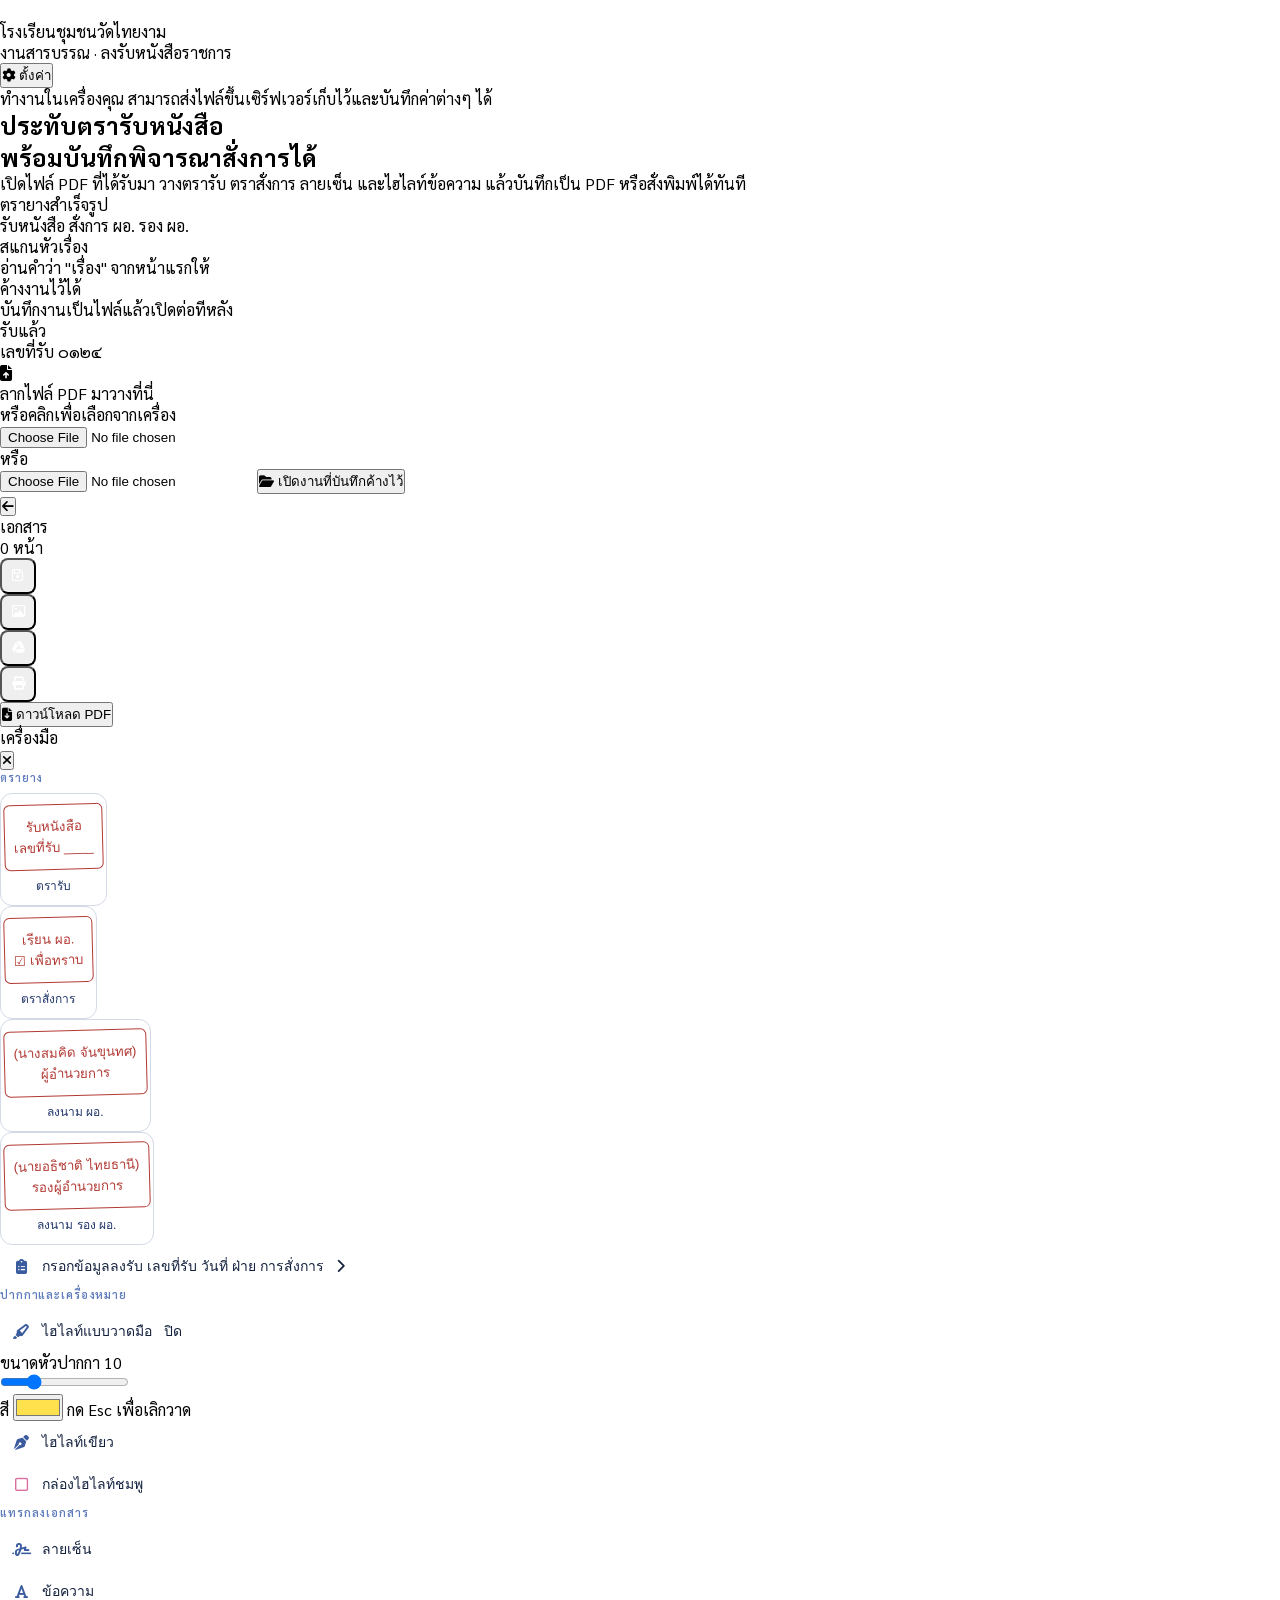
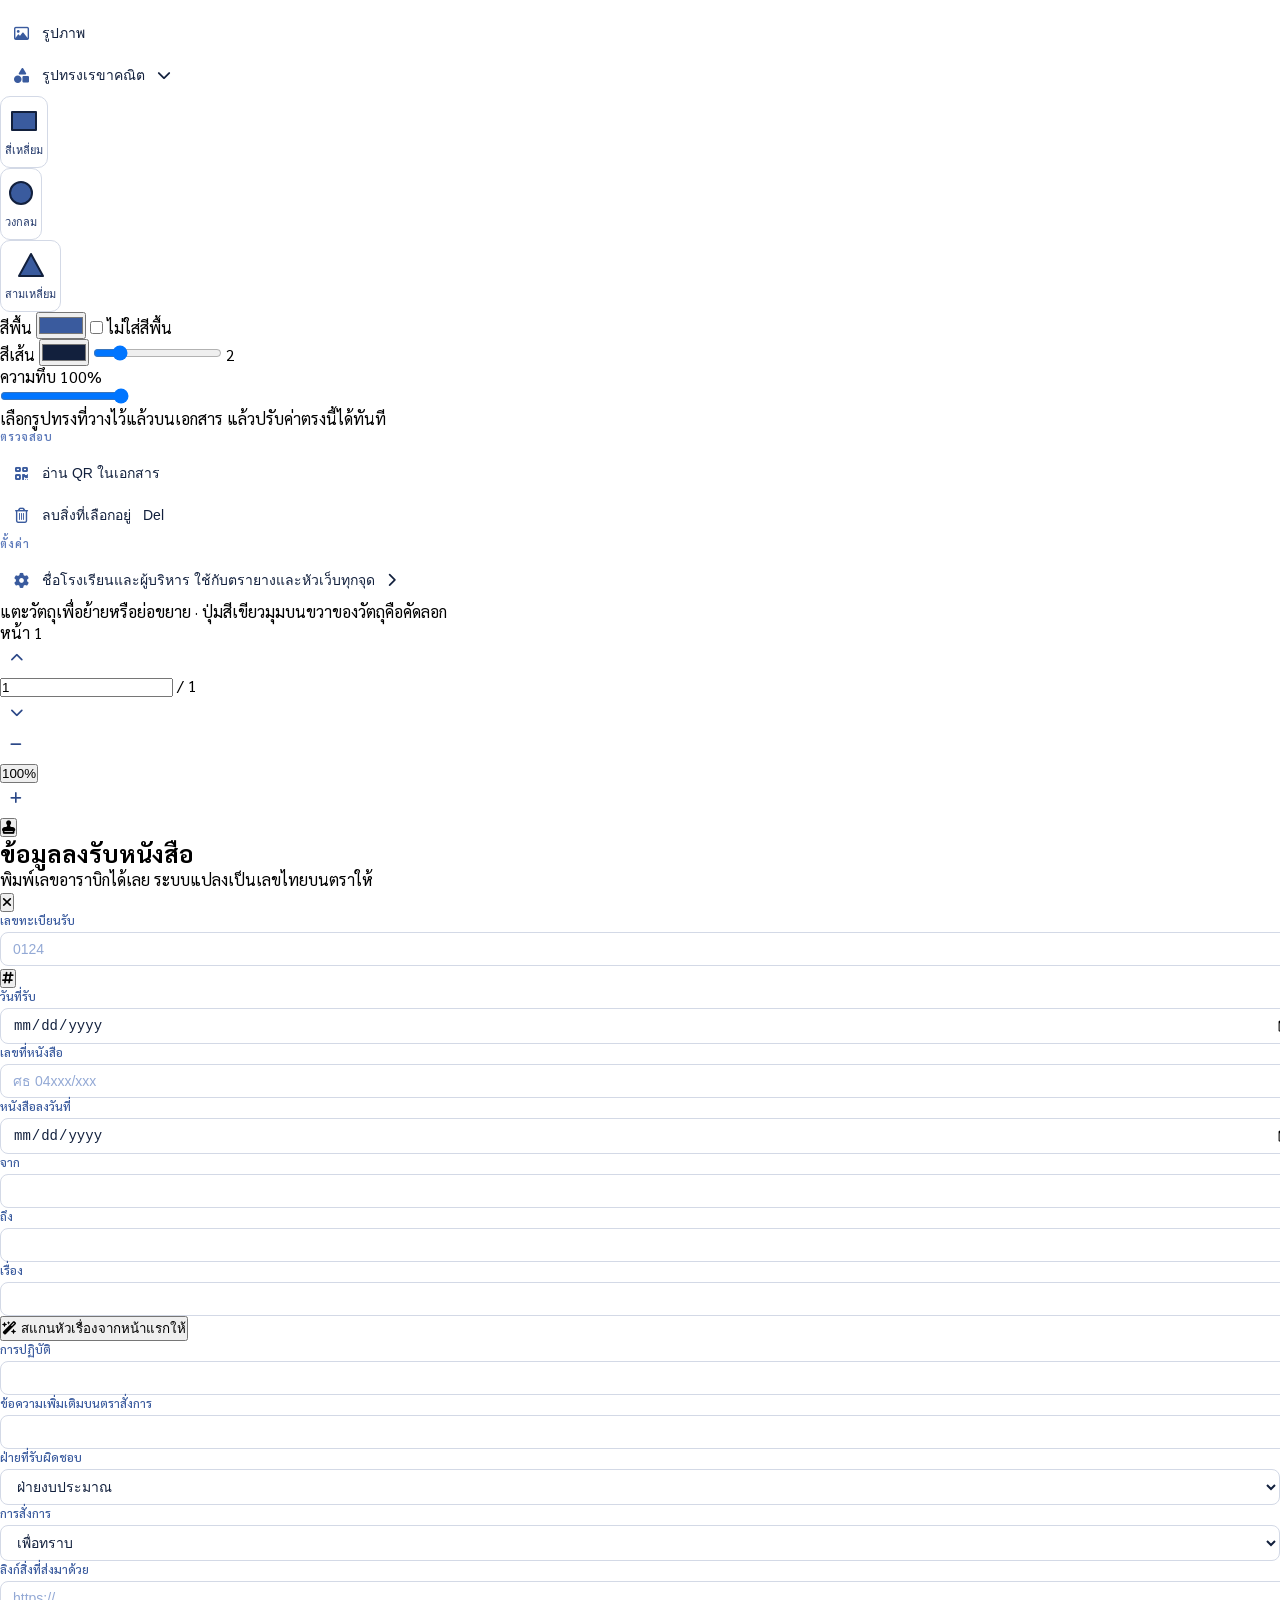
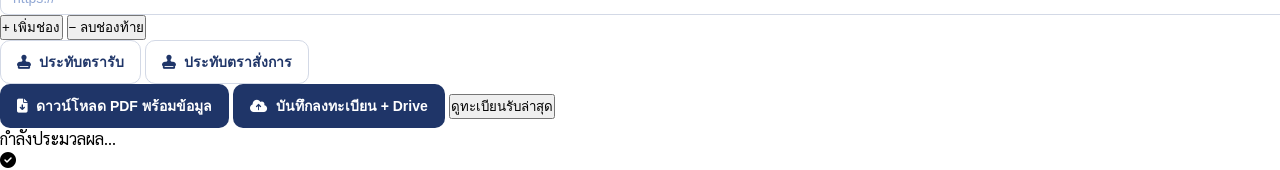
==== index.html @ aa3d945f "Add files via upload" ====
<!DOCTYPE html>
<html lang="th">
<head>
  <meta charset="UTF-8" />
  <meta name="viewport" content="width=device-width, initial-scale=1.0, viewport-fit=cover" />
  <meta name="theme-color" content="#16294A" />
  <title>ระบบลงรับหนังสือ · โรงเรียนชุมชนวัดไทยงาม</title>

  <script src="https://cdn.tailwindcss.com"></script>
  <script>
    tailwind.config = {
      theme: {
        extend: {
          colors: {
            ink: {
              50:  '#F2F5FB', 100: '#E1E8F5', 200: '#C3D0EA', 300: '#93A9D5',
              400: '#5E7BBB', 500: '#3A5B9E', 600: '#2A4787', 700: '#1F3568',
              800: '#182A50', 900: '#12203D', 950: '#0B152A'
            },
            seal:  { 400: '#D0665F', 500: '#B23A34', 600: '#932A25', 700: '#75211D' },
            desk:  { 100: '#F1F3F8', 200: '#E4E8F1', 300: '#D3D9E6' },
            leaf:  { 500: '#1B7A5A', 600: '#146049' }
          },
          fontFamily: {
            sans:    ['Sarabun', 'system-ui', 'sans-serif'],
            display: ['"Noto Serif Thai"', 'Georgia', 'serif'],
            mono:    ['"IBM Plex Mono"', 'ui-monospace', 'monospace']
          },
          boxShadow: {
            page:  '0 1px 2px rgba(18,32,61,.08), 0 12px 28px -12px rgba(18,32,61,.28)',
            panel: '0 -8px 30px -12px rgba(18,32,61,.35)',
            pill:  '0 6px 24px -8px rgba(18,32,61,.45)'
          }
        }
      }
    }
  </script>

  <link rel="preconnect" href="https://fonts.googleapis.com" />
  <link rel="preconnect" href="https://fonts.gstatic.com" crossorigin />
  <link href="https://fonts.googleapis.com/css2?family=Sarabun:wght@300;400;500;600;700&family=Noto+Serif+Thai:wght@500;600;700&family=IBM+Plex+Mono:wght@400;500&display=swap" rel="stylesheet" />
  <link rel="stylesheet" href="https://cdnjs.cloudflare.com/ajax/libs/font-awesome/6.7.2/css/all.min.css"
        integrity="sha512-Evv84Mr4kqVGRNSgIGL/F/aIDqQb7xQ2vcrdIwxfjThSH8CSR7PBEakCr51Ck+w+/U6swU2Im1vVX0SVk9ABhg=="
        crossorigin="anonymous" referrerpolicy="no-referrer" />
  <link href="https://cdn.jsdelivr.net/npm/quill@2.0.3/dist/quill.snow.css" rel="stylesheet" />
  <link rel="stylesheet" href="style.css" />
</head>

<body class="bg-desk-100 text-ink-900 antialiased">

<!-- ══════════════════════════ หน้าเริ่มต้น ══════════════════════════ -->
<main id="startSection" class="min-h-[100dvh] flex flex-col">

  <header class="px-5 sm:px-8 py-5 flex items-center gap-3">
    <img id="brand-logo" src="https://res.cloudinary.com/djkbdwnsc/image/upload/f_auto,q_auto,c_fit,h_132,w_132/v1786978522/next-fullStack/Logo-thaingam_1_k2iec7.png"
         alt="" class="h-11 w-auto max-w-[3.5rem] object-contain shrink-0" />
    <div class="leading-tight">
      <p id="brand-school" class="font-display font-semibold text-ink-900">โรงเรียนชุมชนวัดไทยงาม</p>
      <p class="text-xs text-ink-500">งานสารบรรณ · ลงรับหนังสือราชการ</p>
    </div>

    <button id="openSettingsBtn"
            class="ml-auto inline-flex items-center gap-2 rounded-lg border border-ink-200 px-3 h-9
                   text-sm font-medium text-ink-600 hover:bg-ink-50 hover:border-ink-300 transition-colors"
            title="ตั้งค่าชื่อโรงเรียนและผู้บริหาร">
      <i class="fa-solid fa-gear"></i>
      <span class="hidden sm:inline">ตั้งค่า</span>
    </button>
  </header>

  <div class="flex-1 grid lg:grid-cols-[1.05fr,1fr] gap-10 lg:gap-16 items-center px-5 sm:px-8 lg:px-16 pb-12 max-w-7xl mx-auto w-full">

    <!-- ซ้าย: สาระ -->
    <section>
      <p class="inline-flex items-center gap-2 text-xs font-medium tracking-wide text-ink-600 bg-ink-100 rounded-full px-3 py-1 mb-5">
        <span class="w-1.5 h-1.5 rounded-full bg-leaf-500"></span>
        ทำงานในเครื่องคุณ สามารถส่งไฟล์ขึ้นเซิร์ฟเวอร์เก็บไว้และบันทึกค่าต่างๆ ได้
      </p>

      <h1 class="font-display text-3xl sm:text-4xl lg:text-[2.75rem] leading-[1.25] font-bold text-ink-900">
        ประทับตรารับหนังสือ<br class="hidden sm:block" />
        พร้อมบันทึกพิจารณาสั่งการได้
      </h1>

      <p class="mt-4 text-ink-600 text-base sm:text-lg leading-relaxed max-w-xl">
        เปิดไฟล์ PDF ที่ได้รับมา วางตรารับ ตราสั่งการ ลายเซ็น และไฮไลท์ข้อความ
        แล้วบันทึกเป็น PDF หรือสั่งพิมพ์ได้ทันที
      </p>

      <dl class="mt-8 grid sm:grid-cols-3 gap-x-6 gap-y-4 max-w-xl">
        <div class="border-l-2 border-ink-200 pl-3">
          <dt class="font-medium text-sm text-ink-900">ตรายางสำเร็จรูป</dt>
          <dd class="text-xs text-ink-500 mt-0.5">รับหนังสือ สั่งการ ผอ. รอง ผอ.</dd>
        </div>
        <div class="border-l-2 border-ink-200 pl-3">
          <dt class="font-medium text-sm text-ink-900">สแกนหัวเรื่อง</dt>
          <dd class="text-xs text-ink-500 mt-0.5">อ่านคำว่า "เรื่อง" จากหน้าแรกให้</dd>
        </div>
        <div class="border-l-2 border-ink-200 pl-3">
          <dt class="font-medium text-sm text-ink-900">ค้างงานไว้ได้</dt>
          <dd class="text-xs text-ink-500 mt-0.5">บันทึกงานเป็นไฟล์แล้วเปิดต่อทีหลัง</dd>
        </div>
      </dl>
    </section>

    <!-- ขวา: จุดเริ่มงาน -->
    <section class="relative">
      <!-- ตรายางประกอบ -->
      <div aria-hidden="true"
           class="hidden sm:block absolute -top-8 -right-2 lg:-right-6 rotate-[-8deg] select-none pointer-events-none z-10">
        <div class="border-2 border-seal-500/70 rounded-lg px-5 py-3 bg-white/70 backdrop-blur-sm shadow-sm">
          <p class="font-display text-seal-500 text-lg leading-none font-bold">รับแล้ว</p>
          <p class="font-mono text-[10px] text-seal-600/80 mt-1.5 tracking-wider">เลขที่รับ ๐๑๒๔</p>
        </div>
      </div>

      <div class="bg-white rounded-2xl shadow-page p-6 sm:p-8">
        <div id="dropStampZone"
             class="group relative border-2 border-dashed border-ink-200 rounded-xl px-6 py-12 text-center cursor-pointer
                    hover:border-ink-400 hover:bg-ink-50/60 focus-visible:outline-none focus-visible:ring-2 focus-visible:ring-ink-500
                    transition-colors"
             role="button" tabindex="0" aria-label="เลือกหรือลากไฟล์ PDF">
          <span class="inline-flex items-center justify-center w-14 h-14 rounded-full bg-ink-100 text-ink-600 mb-4
                       group-hover:bg-ink-600 group-hover:text-white transition-colors">
            <i class="fa-solid fa-file-arrow-up text-xl"></i>
          </span>
          <p class="font-medium text-ink-900">ลากไฟล์ PDF มาวางที่นี่</p>
          <p class="text-sm text-ink-500 mt-1">หรือคลิกเพื่อเลือกจากเครื่อง</p>
          <input type="file" id="stampFileInput" class="hidden" accept="application/pdf" />
        </div>

        <div id="stampList" class="mt-4 empty:mt-0"></div>

        <div class="flex items-center gap-3 my-6">
          <span class="h-px flex-1 bg-ink-100"></span>
          <span class="text-xs text-ink-400">หรือ</span>
          <span class="h-px flex-1 bg-ink-100"></span>
        </div>

        <input type="file" id="import-json" accept=".json" class="hidden" />
        <button id="openImportJsonBtn"
                class="w-full inline-flex items-center justify-center gap-2 rounded-xl border border-ink-200 px-5 py-3
                       font-medium text-ink-700 hover:bg-ink-50 hover:border-ink-300 transition-colors">
          <i class="fa-solid fa-folder-open text-ink-400"></i>
          เปิดงานที่บันทึกค้างไว้
        </button>
      </div>
    </section>
  </div>
</main>

<!-- ══════════════════════════ หน้าทำงาน ══════════════════════════ -->
<div id="previewSection" class="hidden fixed inset-0 z-30 flex flex-col bg-desk-200">

  <!-- แถบบน -->
  <header class="shrink-0 bg-ink-900 text-white">
    <div class="h-14 px-3 sm:px-4 flex items-center gap-3">
      <button id="back-to-upload-btn"
              class="shrink-0 w-9 h-9 rounded-lg hover:bg-white/10 flex items-center justify-center transition-colors"
              title="กลับหน้าแรก" aria-label="กลับหน้าแรก">
        <i class="fa-solid fa-arrow-left"></i>
      </button>

      <div class="min-w-0 flex-1">
        <p id="doc-title" class="truncate text-sm font-medium">เอกสาร</p>
        <p class="text-[11px] text-ink-300 font-mono">
          <span id="doc-pagecount">0</span> หน้า
        </p>
      </div>

      <div class="flex items-center gap-1 sm:gap-1.5">
        <button id="export-json" class="topbar-btn" title="บันทึกงานค้างไว้ (JSON)" aria-label="บันทึกงาน">
          <i class="fa-regular fa-floppy-disk"></i>
        </button>
        <button id="export-jpg-btn" class="topbar-btn hidden sm:flex" title="บันทึกเป็นรูป JPG" aria-label="บันทึก JPG">
          <i class="fa-regular fa-image"></i>
        </button>
        <button id="upload-drive-btn" class="topbar-btn hidden" title="อัปโหลดขึ้น Google Drive" aria-label="อัปโหลดขึ้น Drive">
          <i class="fab fa-google-drive"></i>
        </button>
        <button id="print-pdf-btn" class="topbar-btn" title="พิมพ์" aria-label="พิมพ์">
          <i class="fa-solid fa-print"></i>
        </button>
        <button id="export-pdf-btn"
                class="ml-1 inline-flex items-center gap-2 rounded-lg bg-white text-ink-900 px-3 sm:px-4 h-9
                       text-sm font-semibold hover:bg-ink-100 transition-colors">
          <i class="fa-solid fa-file-arrow-down"></i>
          <span class="hidden sm:inline">ดาวน์โหลด PDF</span>
        </button>
      </div>
    </div>
  </header>

  <!-- พื้นที่หลัก -->
  <div class="flex-1 flex min-h-0 relative">

    <!-- แผงเครื่องมือ -->
    <div id="toolBackdrop" class="fixed inset-0 bg-ink-950/40 z-40 hidden md:hidden"></div>

    <aside id="toolPanel"
           class="fixed inset-x-0 bottom-0 z-50 max-h-[78dvh] overflow-y-auto rounded-t-2xl bg-white shadow-panel
                  translate-y-full transition-transform duration-300 ease-out
                  md:static md:z-0 md:translate-y-0 md:max-h-none md:w-72 md:shrink-0 md:rounded-none md:shadow-none
                  md:border-r md:border-desk-300 md:transition-none">

      <div class="md:hidden sticky top-0 bg-white pt-3 pb-2 px-4 flex items-center justify-between border-b border-desk-200">
        <span class="mx-auto absolute left-1/2 -translate-x-1/2 top-1.5 w-10 h-1 rounded-full bg-desk-300"></span>
        <p class="font-display font-semibold text-ink-900 mt-2">เครื่องมือ</p>
        <button id="closeToolPanel" class="mt-2 w-8 h-8 rounded-lg hover:bg-desk-100 text-ink-500" aria-label="ปิดเครื่องมือ">
          <i class="fa-solid fa-xmark"></i>
        </button>
      </div>

      <div class="p-4 space-y-6">

        <!-- ตรายาง -->
        <section>
          <h2 class="tool-heading">ตรายาง</h2>
          <div class="grid grid-cols-2 gap-2">
            <button id="add-stamp-btn" class="stamp-card">
              <span class="stamp-card-frame">
                <span class="font-display text-[11px] leading-tight">รับหนังสือ</span>
                <span class="font-mono text-[8px] opacity-70 mt-0.5">เลขที่รับ ____</span>
              </span>
              <span class="stamp-card-label">ตรารับ</span>
            </button>

            <button id="stamp-command-btn" class="stamp-card">
              <span class="stamp-card-frame">
                <span class="font-display text-[11px] leading-tight">เรียน ผอ.</span>
                <span class="text-[8px] opacity-70 mt-0.5">☑ เพื่อทราบ</span>
              </span>
              <span class="stamp-card-label">ตราสั่งการ</span>
            </button>

            <button id="add-director-stamp-btn" class="stamp-card">
              <span class="stamp-card-frame">
                <span id="card-director-name" class="text-[9px] leading-tight">(นางสมคิด จันขุนทศ)</span>
                <span id="card-director-title" class="text-[8px] opacity-70 mt-0.5">ผู้อำนวยการ</span>
              </span>
              <span class="stamp-card-label">ลงนาม ผอ.</span>
            </button>

            <button id="add-predirector-stamp-btn" class="stamp-card">
              <span class="stamp-card-frame">
                <span id="card-deputy-name" class="text-[9px] leading-tight">(นายอธิชาติ ไทยธานี)</span>
                <span id="card-deputy-title" class="text-[8px] opacity-70 mt-0.5">รองผู้อำนวยการ</span>
              </span>
              <span class="stamp-card-label">ลงนาม รอง ผอ.</span>
            </button>
          </div>

          <button id="openModalBtnFrm" class="tool-row mt-2">
            <i class="fa-solid fa-clipboard-list tool-icon"></i>
            <span class="flex-1 text-left">
              กรอกข้อมูลลงรับ
              <span class="block text-xs text-ink-400 font-normal">เลขที่รับ วันที่ ฝ่าย การสั่งการ</span>
            </span>
            <i class="fa-solid fa-chevron-right text-ink-300 text-xs"></i>
          </button>
        </section>

        <!-- ปากกาและเครื่องหมาย -->
        <section>
          <h2 class="tool-heading">ปากกาและเครื่องหมาย</h2>
          <div class="space-y-1">
            <button id="highlight-text-btn" class="tool-row">
              <i class="fa-solid fa-highlighter tool-icon"></i>
              <span class="flex-1 text-left">ไฮไลท์แบบวาดมือ</span>
              <span id="highlight-state" class="text-[10px] font-mono px-1.5 py-0.5 rounded bg-desk-200 text-ink-500">ปิด</span>
            </button>

            <div id="highlight-settings" class="hidden px-3 pt-1 pb-3 rounded-lg bg-desk-100 space-y-3">
              <div>
                <div class="flex justify-between text-xs text-ink-500 mb-1">
                  <label for="highlight-size">ขนาดหัวปากกา</label>
                  <span id="highlight-size-value" class="font-mono">10</span>
                </div>
                <input type="range" id="highlight-size" min="1" max="40" value="10" class="w-full accent-ink-600" />
              </div>
              <div class="flex items-center gap-3">
                <label for="highlight-color" class="text-xs text-ink-500">สี</label>
                <input type="color" id="highlight-color" value="#FFE14D" class="h-8 w-14 rounded border border-desk-300 bg-white" />
                <span class="text-[11px] text-ink-400">กด Esc เพื่อเลิกวาด</span>
              </div>
            </div>

            <button id="highlightgreen-text-btn" class="tool-row">
              <i class="fa-solid fa-pen-nib tool-icon text-leaf-500"></i>
              <span class="flex-1 text-left">ไฮไลท์เขียว</span>
            </button>
            <button id="highlightpink-text-btn" class="tool-row">
              <i class="fa-regular fa-square tool-icon" style="color:#DB6FA0"></i>
              <span class="flex-1 text-left">กล่องไฮไลท์ชมพู</span>
            </button>
          </div>
        </section>

        <!-- แทรกลงเอกสาร -->
        <section>
          <h2 class="tool-heading">แทรกลงเอกสาร</h2>
          <div class="space-y-1">
            <button id="openModalBtn" class="tool-row">
              <i class="fa-solid fa-signature tool-icon"></i>
              <span class="flex-1 text-left">ลายเซ็น</span>
            </button>
            <button id="openTextModalBtn" class="tool-row">
              <i class="fa-solid fa-font tool-icon"></i>
              <span class="flex-1 text-left">ข้อความ</span>
            </button>
            <button id="insert-imageF-btn" class="tool-row">
              <i class="fa-regular fa-image tool-icon"></i>
              <span class="flex-1 text-left">รูปภาพ</span>
            </button>

            <button id="shape-btn" class="tool-row" aria-expanded="false" aria-controls="shape-settings">
              <i class="fa-solid fa-shapes tool-icon"></i>
              <span class="flex-1 text-left">รูปทรงเรขาคณิต</span>
              <i id="shape-chevron" class="fa-solid fa-chevron-down text-ink-300 text-xs transition-transform"></i>
            </button>

            <div id="shape-settings" class="hidden px-3 pt-3 pb-3 rounded-lg bg-desk-100 space-y-3">
              <div class="grid grid-cols-3 gap-2">
                <button type="button" class="shape-card" data-shape="rect">
                  <svg class="shape-glyph" viewBox="0 0 32 32" aria-hidden="true">
                    <rect x="4" y="7" width="24" height="18" />
                  </svg>
                  <span class="shape-card-label">สี่เหลี่ยม</span>
                </button>
                <button type="button" class="shape-card" data-shape="circle">
                  <svg class="shape-glyph" viewBox="0 0 32 32" aria-hidden="true">
                    <circle cx="16" cy="16" r="11" />
                  </svg>
                  <span class="shape-card-label">วงกลม</span>
                </button>
                <button type="button" class="shape-card" data-shape="triangle">
                  <svg class="shape-glyph" viewBox="0 0 32 32" aria-hidden="true">
                    <polygon points="16,5 28,27 4,27" />
                  </svg>
                  <span class="shape-card-label">สามเหลี่ยม</span>
                </button>
              </div>

              <div class="flex items-center gap-3">
                <label for="shape-fill" class="text-xs text-ink-500 w-11 shrink-0">สีพื้น</label>
                <input type="color" id="shape-fill" value="#3A5B9E"
                       class="h-8 w-14 rounded border border-desk-300 bg-white shrink-0" />
                <label class="ml-auto inline-flex items-center gap-1.5 text-xs text-ink-500 cursor-pointer">
                  <input type="checkbox" id="shape-no-fill" class="accent-ink-600" />
                  ไม่ใส่สีพื้น
                </label>
              </div>

              <div class="flex items-center gap-3">
                <label for="shape-stroke" class="text-xs text-ink-500 w-11 shrink-0">สีเส้น</label>
                <input type="color" id="shape-stroke" value="#12203D"
                       class="h-8 w-14 rounded border border-desk-300 bg-white shrink-0" />
                <input type="range" id="shape-stroke-width" min="0" max="12" value="2"
                       class="flex-1 accent-ink-600" aria-label="ความหนาเส้นขอบ" />
                <span id="shape-stroke-width-value" class="font-mono text-xs text-ink-500 w-4 text-right">2</span>
              </div>

              <div>
                <div class="flex justify-between text-xs text-ink-500 mb-1">
                  <label for="shape-opacity">ความทึบ</label>
                  <span id="shape-opacity-value" class="font-mono">100%</span>
                </div>
                <input type="range" id="shape-opacity" min="10" max="100" value="100" class="w-full accent-ink-600" />
              </div>

              <p class="text-[11px] leading-relaxed text-ink-400">
                เลือกรูปทรงที่วางไว้แล้วบนเอกสาร แล้วปรับค่าตรงนี้ได้ทันที
              </p>
            </div>
          </div>
        </section>

        <!-- ตรวจสอบ -->
        <section>
          <h2 class="tool-heading">ตรวจสอบ</h2>
          <div class="space-y-1">
            <button id="detect-qr-btn" class="tool-row">
              <i class="fa-solid fa-qrcode tool-icon"></i>
              <span class="flex-1 text-left">อ่าน QR ในเอกสาร</span>
            </button>
            <button id="delete-object-btn" class="tool-row hover:bg-seal-500/5">
              <i class="fa-regular fa-trash-can tool-icon text-seal-500"></i>
              <span class="flex-1 text-left">ลบสิ่งที่เลือกอยู่</span>
              <span class="text-[10px] font-mono text-ink-400">Del</span>
            </button>
          </div>
        </section>

        <!-- ตั้งค่า -->
        <section>
          <h2 class="tool-heading">ตั้งค่า</h2>
          <button id="openSettingsBtnTool" class="tool-row">
            <i class="fa-solid fa-gear tool-icon"></i>
            <span class="flex-1 text-left">
              ชื่อโรงเรียนและผู้บริหาร
              <span class="block text-xs text-ink-400 font-normal">ใช้กับตรายางและหัวเว็บทุกจุด</span>
            </span>
            <i class="fa-solid fa-chevron-right text-ink-300 text-xs"></i>
          </button>
        </section>

        <p class="text-[11px] leading-relaxed text-ink-400 border-t border-desk-200 pt-4">
          แตะวัตถุเพื่อย้ายหรือย่อขยาย · ปุ่มสีเขียวมุมบนขวาของวัตถุคือคัดลอก
        </p>
      </div>
    </aside>

    <!-- พื้นที่เอกสาร -->
    <div id="container-warper" class="flex-1 overflow-auto relative">
      <div id="pdf-container" class="flex flex-col items-center gap-6 p-4 sm:p-6 pb-32 w-full mx-auto"></div>

      <div id="scroll-page-indicator"
           class="fixed top-1/2 right-3 -translate-y-1/2 bg-ink-900/85 text-white text-xs font-mono px-2.5 py-1.5 rounded-lg
                  pointer-events-none hidden">
        หน้า 1
      </div>
    </div>

    <!-- แถบควบคุมลอย -->
    <div class="absolute bottom-4 left-1/2 -translate-x-1/2 z-20 flex items-center gap-2">
      <div class="flex items-center gap-1 bg-white/95 backdrop-blur rounded-full shadow-pill px-1.5 py-1.5">
        <button id="prev-page" class="ctrl-btn" aria-label="หน้าก่อนหน้า"><i class="fa-solid fa-chevron-up text-xs"></i></button>
        <div class="flex items-center gap-1 px-1">
          <input id="page-input" type="number" min="1" value="1"
                 class="w-9 text-center font-mono text-sm bg-transparent border-0 focus:ring-0 p-0" />
          <span class="text-ink-300 text-sm">/</span>
          <span id="total-pages" class="font-mono text-sm text-ink-500 pr-1">1</span>
        </div>
        <button id="next-page" class="ctrl-btn" aria-label="หน้าถัดไป"><i class="fa-solid fa-chevron-down text-xs"></i></button>

        <span class="w-px h-6 bg-desk-300 mx-1"></span>

        <button id="zoom-out" class="ctrl-btn" aria-label="ย่อ"><i class="fa-solid fa-minus text-xs"></i></button>
        <button id="zoom-percent" class="font-mono text-xs text-ink-600 w-11 text-center hover:text-ink-900" title="กลับไปขนาดพอดีหน้าจอ">100%</button>
        <button id="zoom-in" class="ctrl-btn" aria-label="ขยาย"><i class="fa-solid fa-plus text-xs"></i></button>
      </div>

      <button id="mobileToolBtn"
              class="md:hidden w-12 h-12 rounded-full bg-ink-900 text-white shadow-pill flex items-center justify-center"
              aria-label="เปิดเครื่องมือ">
        <i class="fa-solid fa-stamp text-lg"></i>
      </button>
    </div>
  </div>
</div>

<!-- ══════════════════════════ แผงข้อมูลลงรับ ══════════════════════════ -->
<div id="receiveBackdrop" class="fixed inset-0 bg-ink-950/40 z-40 hidden"></div>

<aside id="receiveModal"
       class="fixed top-0 right-0 z-50 h-[100dvh] w-full sm:max-w-md bg-white shadow-2xl
              translate-x-full transition-transform duration-300 ease-out flex flex-col">

  <header class="shrink-0 px-5 py-4 border-b border-desk-200 flex items-center justify-between">
    <div>
      <h2 class="font-display font-semibold text-lg text-ink-900">ข้อมูลลงรับหนังสือ</h2>
      <p class="text-xs text-ink-500 mt-0.5">พิมพ์เลขอาราบิกได้เลย ระบบแปลงเป็นเลขไทยบนตราให้</p>
    </div>
    <button id="closeModalBtnFrm" class="w-9 h-9 rounded-lg hover:bg-desk-100 text-ink-500" aria-label="ปิด">
      <i class="fa-solid fa-xmark"></i>
    </button>
  </header>

  <form id="receiveForm" class="flex-1 overflow-y-auto px-5 py-5 space-y-4">
    <div class="grid grid-cols-2 gap-4">
      <div class="field">
        <label for="receive-number">เลขทะเบียนรับ</label>
        <div class="flex gap-2">
          <input type="text" id="receive-number" name="receive-number" class="font-mono" placeholder="0124" />
          <button type="button" id="next-number-btn"
                  class="hidden shrink-0 w-10 rounded-lg border border-desk-300 text-ink-600 hover:bg-ink-50 hover:border-ink-300 transition-colors"
                  title="ขอเลขถัดไปจากทะเบียน">
            <i class="fa-solid fa-hashtag"></i>
          </button>
        </div>
      </div>
      <div class="field">
        <label for="receive-date">วันที่รับ</label>
        <input type="date" id="receive-date" name="receive-date" />
      </div>
      <div class="field">
        <label for="book-number">เลขที่หนังสือ</label>
        <input type="text" id="book-number" name="book-number" class="font-mono" placeholder="ศธ 04xxx/xxx" />
      </div>
      <div class="field">
        <label for="book-date">หนังสือลงวันที่</label>
        <input type="date" id="book-date" name="book-date" />
      </div>
      <div class="field">
        <label for="fromInp">จาก</label>
        <input type="text" id="fromInp" name="fromInp" />
      </div>
      <div class="field">
        <label for="to">ถึง</label>
        <input type="text" id="to" name="to" />
      </div>
    </div>

    <div class="field">
      <label for="subject">เรื่อง</label>
      <input type="text" id="subject" name="subject" />
      <button type="button" id="ocr-button"
              class="mt-2 inline-flex items-center gap-2 text-sm text-ink-600 hover:text-ink-900 font-medium">
        <i class="fa-solid fa-wand-magic-sparkles"></i> สแกนหัวเรื่องจากหน้าแรกให้
      </button>
    </div>

    <div class="field">
      <label for="action">การปฏิบัติ</label>
      <input type="text" id="action" name="action" />
    </div>

    <div class="field">
      <label for="msgCommand">ข้อความเพิ่มเติมบนตราสั่งการ</label>
      <input type="text" id="msgCommand" name="msgCommand" />
    </div>

    <div class="grid grid-cols-2 gap-4">
      <div class="field">
        <label for="department">ฝ่ายที่รับผิดชอบ</label>
        <select id="department" name="department">
          <option value="ฝ่ายงบประมาณ">ฝ่ายงบประมาณ</option>
          <option value="ฝ่ายบริหารทั่วไป">ฝ่ายบริหารทั่วไป</option>
          <option value="ฝ่ายวิชาการ">ฝ่ายวิชาการ</option>
          <option value="ฝ่ายบุคลากร">ฝ่ายบุคลากร</option>
        </select>
      </div>
      <div class="field">
        <label for="commanded">การสั่งการ</label>
        <select id="commanded" name="commanded">
          <option value="เพื่อทราบ">เพื่อทราบ</option>
          <option value="แจ้งบุคลากรให้ทราบ">แจ้งบุคลากรให้ทราบ</option>
          <option value="เพื่อพิจารณาสั่งการ">เพื่อพิจารณาสั่งการ</option>
        </select>
      </div>
    </div>

    <div class="field">
      <label>ลิงก์สิ่งที่ส่งมาด้วย</label>
      <div id="atthContainer" class="space-y-2">
        <div class="flex gap-2">
          <input type="text" name="atth_a" placeholder="https://" />
        </div>
      </div>
      <div class="flex gap-4 mt-2">
        <button type="button" id="add-atth-btn" class="text-sm text-ink-600 hover:text-ink-900 font-medium">+ เพิ่มช่อง</button>
        <button type="button" id="remove-atth-btn" class="text-sm text-seal-500 hover:text-seal-600 font-medium">− ลบช่องท้าย</button>
      </div>
    </div>
  </form>

  <footer class="shrink-0 border-t border-desk-200 p-4 space-y-2 bg-desk-100">
    <div class="grid grid-cols-2 gap-2">
      <button type="button" id="form-stamp-receive-btn" class="btn-secondary">
        <i class="fa-solid fa-stamp"></i> ประทับตรารับ
      </button>
      <button type="button" id="form-stamp-command-btn" class="btn-secondary">
        <i class="fa-solid fa-stamp"></i> ประทับตราสั่งการ
      </button>
    </div>
    <button type="submit" form="receiveForm" id="local-save-btn" class="btn-primary w-full">
      <i class="fa-solid fa-file-arrow-down"></i> ดาวน์โหลด PDF พร้อมข้อมูล
    </button>

    <button type="button" id="cloud-save-btn" class="btn-primary w-full hidden">
      <i class="fa-solid fa-cloud-arrow-up"></i> บันทึกลงทะเบียน + Drive
    </button>

    <button type="button" id="registry-btn"
            class="hidden w-full text-center text-xs font-medium text-ink-500 hover:text-ink-900 pt-1">
      ดูทะเบียนรับล่าสุด
    </button>
  </footer>
</aside>

<!-- ══════════════════════════ กล่องลายเซ็น ══════════════════════════ -->
<div id="signatureModal" class="modal-backdrop hidden">
  <div class="modal-card max-w-md">
    <h2 class="font-display font-semibold text-lg mb-1">เซ็นชื่อ</h2>
    <p class="text-sm text-ink-500 mb-4">เซ็นด้วยนิ้วหรือเมาส์ในกรอบด้านล่าง</p>

    <div class="rounded-xl border-2 border-dashed border-desk-300 bg-desk-100/60 p-2">
      <canvas id="signaturePad" class="w-full h-44 rounded-lg bg-white touch-none"></canvas>
    </div>

    <div class="flex gap-2 mt-4">
      <button id="clearSignature" class="btn-ghost flex-1">ล้าง</button>
      <button id="closeSignatureModal" class="btn-ghost flex-1">ปิด</button>
      <button id="saveSignature" class="btn-primary flex-[1.4]">วางลายเซ็น</button>
    </div>
  </div>
</div>

<!-- ══════════════════════════ กล่องข้อความ ══════════════════════════ -->
<div id="textModal" class="modal-backdrop hidden">
  <div class="modal-card max-w-lg">
    <h2 class="font-display font-semibold text-lg mb-1">เพิ่มข้อความ</h2>
    <p class="text-sm text-ink-500 mb-4">จัดรูปแบบได้ แล้วนำไปวางบนเอกสารเป็นภาพ</p>

    <div id="quillEditor" class="h-44 rounded-b-xl"></div>
    <div id="renderArea" class="render-area"></div>

    <div class="flex gap-2 mt-4">
      <button id="closeTextModal" class="btn-ghost flex-1">ปิด</button>
      <button id="insertTextBtn" class="btn-primary flex-[1.4]">วางข้อความ</button>
    </div>
  </div>
</div>

<!-- ══════════════════════════ ตั้งค่าโรงเรียน ══════════════════════════ -->
<div id="settingsModal" class="modal-backdrop hidden">
  <div class="modal-card max-w-lg">
    <div class="flex items-start justify-between mb-1">
      <h2 class="font-display font-semibold text-lg">ตั้งค่าโรงเรียนและผู้บริหาร</h2>
      <button id="closeSettingsModal" class="w-8 h-8 rounded-lg hover:bg-desk-100 text-ink-500" aria-label="ปิด">
        <i class="fa-solid fa-xmark"></i>
      </button>
    </div>
    <p class="text-sm text-ink-500 mb-2">ชื่อที่กรอกจะถูกนำไปใช้ทั้งหัวเว็บ ตรารับหนังสือ และตราลงนามทุกจุด</p>

    <div class="flex items-start gap-2 mb-4 rounded-lg bg-desk-100 px-3 py-2">
      <i class="fa-solid fa-database text-ink-400 text-xs mt-1"></i>
      <p id="settings-storage-note" class="text-xs text-ink-500 flex-1">
        ค่าเหล่านี้เก็บในชีต "ตั้งค่าหน่วยงาน" ทุกเครื่องที่เปิดระบบจะได้ค่าชุดเดียวกัน
      </p>
      <button type="button" id="pullSettingsBtn"
              class="hidden shrink-0 text-xs font-medium text-ink-600 hover:text-ink-900 whitespace-nowrap">
        ดึงค่าจากชีต
      </button>
    </div>

    <form id="settingsForm" class="space-y-4 max-h-[58dvh] overflow-y-auto pr-1">
      <div class="field">
        <label for="set-school-name">ชื่อโรงเรียน</label>
        <input type="text" id="set-school-name" placeholder="โรงเรียนชุมชนวัดไทยงาม" />
      </div>

      <div class="grid grid-cols-2 gap-4">
        <div class="field">
          <label for="set-director-name">ชื่อผู้อำนวยการ</label>
          <input type="text" id="set-director-name" placeholder="นางสมคิด จันขุนทศ" />
        </div>
        <div class="field">
          <label for="set-director-title">ตำแหน่ง ผอ.</label>
          <input type="text" id="set-director-title" placeholder="ผู้อำนวยการ" />
        </div>
        <div class="field">
          <label for="set-deputy-name">ชื่อรองผู้อำนวยการ</label>
          <input type="text" id="set-deputy-name" placeholder="นายอธิชาติ ไทยธานี" />
        </div>
        <div class="field">
          <label for="set-deputy-title">ตำแหน่ง รอง ผอ.</label>
          <input type="text" id="set-deputy-title" placeholder="รองผู้อำนวยการ" />
        </div>
      </div>

      <div class="field">
        <label for="set-logo-url">ลิงก์ภาพโลโก้โรงเรียน</label>
        <input type="url" id="set-logo-url" placeholder="https://.../logo.png" />
        <p class="text-xs text-ink-400 mt-1">วางลิงก์ภาพโดยตรง (.png .jpg) เว้นว่างไว้ได้ถ้าไม่ต้องการโลโก้</p>
      </div>

      <label class="flex items-start gap-2.5 text-sm text-ink-700 cursor-pointer">
        <input type="checkbox" id="set-logo-on-stamp" class="mt-1 accent-ink-600" />
        <span>
          ใส่โลโก้บนตรารับหนังสือด้วย
          <span class="block text-xs text-ink-400 mt-0.5">
            ใช้ได้เฉพาะภาพที่อนุญาตให้ดึงข้ามเว็บ (CORS) ระบบจะตรวจให้ตอนกดบันทึก
          </span>
        </span>
      </label>

      <div class="rounded-xl bg-desk-100 p-3 flex items-center gap-3">
        <img id="settings-logo-preview" alt=""
             class="w-12 h-12 rounded-xl object-contain bg-white ring-1 ring-desk-300 p-1 shrink-0 hidden" />
        <div class="min-w-0">
          <p class="text-[11px] text-ink-400 mb-0.5">ตัวอย่างตราลงนาม</p>
          <p id="settings-preview-name" class="text-sm text-ink-900">(นางสมคิด จันขุนทศ)</p>
          <p id="settings-preview-position" class="text-xs text-ink-600">ผู้อำนวยการโรงเรียนชุมชนวัดไทยงาม</p>
        </div>
      </div>
    </form>

    <div class="flex gap-2 mt-4">
      <button type="button" id="resetSettingsBtn" class="btn-ghost flex-1">ค่าเริ่มต้น</button>
      <button type="button" id="cancelSettingsBtn" class="btn-ghost flex-1">ปิด</button>
      <button type="submit" form="settingsForm" class="btn-primary flex-[1.4]">บันทึกการตั้งค่า</button>
    </div>
  </div>
</div>

<!-- ══════════════════════════ ผล QR ══════════════════════════ -->
<div id="qrModal" class="modal-backdrop hidden">
  <div class="modal-card max-w-md">
    <div class="flex items-start justify-between mb-4">
      <h2 class="font-display font-semibold text-lg">QR ที่พบในเอกสาร</h2>
      <button id="closeQrModal" class="w-8 h-8 rounded-lg hover:bg-desk-100 text-ink-500" aria-label="ปิด">
        <i class="fa-solid fa-xmark"></i>
      </button>
    </div>
    <div id="qrResults" class="space-y-2 max-h-72 overflow-y-auto"></div>
  </div>
</div>

<!-- ══════════════════════════ ทะเบียนรับล่าสุด ══════════════════════════ -->
<div id="registryModal" class="modal-backdrop hidden">
  <div class="modal-card max-w-2xl">
    <div class="flex items-start justify-between mb-4">
      <div>
        <h2 class="font-display font-semibold text-lg">ทะเบียนรับล่าสุด</h2>
        <p class="text-xs text-ink-500 mt-0.5">ดึงจากชีตทะเบียนรับ แสดง ๒๐ รายการหลังสุด</p>
      </div>
      <button id="closeRegistryModal" class="w-8 h-8 rounded-lg hover:bg-desk-100 text-ink-500" aria-label="ปิด">
        <i class="fa-solid fa-xmark"></i>
      </button>
    </div>
    <div id="registryList" class="space-y-2 max-h-[60vh] overflow-y-auto"></div>
  </div>
</div>

<!-- ══════════════════════════ สถานะและแจ้งเตือน ══════════════════════════ -->
<div id="loading" class="fixed inset-0 z-[70] bg-desk-100/90 backdrop-blur-sm hidden flex-col items-center justify-center gap-4">
  <div class="w-12 h-12 rounded-full border-[3px] border-ink-200 border-t-ink-700 animate-spin"></div>
  <p id="loading-text" class="text-sm font-medium text-ink-700">กำลังประมวลผล...</p>
</div>

<div id="toast" class="fixed left-1/2 -translate-x-1/2 bottom-24 md:bottom-8 z-[80] hidden">
  <div id="toast-body" class="flex items-center gap-3 rounded-xl bg-ink-900 text-white text-sm px-4 py-3 shadow-pill max-w-[90vw]">
    <i id="toast-icon" class="fa-solid fa-circle-check text-leaf-500"></i>
    <span id="toast-text"></span>
  </div>
</div>

<!-- ══════════════════════════ Libraries ══════════════════════════ -->
<script src="https://cdnjs.cloudflare.com/ajax/libs/pdf.js/3.4.120/pdf.min.js"></script>
<script src="https://cdnjs.cloudflare.com/ajax/libs/fabric.js/5.3.1/fabric.min.js"></script>
<script src="https://cdnjs.cloudflare.com/ajax/libs/jspdf/3.0.1/jspdf.umd.min.js"></script>
<script src="https://cdn.jsdelivr.net/npm/tesseract.js@5.0.1/dist/tesseract.min.js"></script>
<script src="https://cdn.jsdelivr.net/npm/signature_pad@4.1.6/dist/signature_pad.umd.min.js"></script>
<script src="https://cdn.jsdelivr.net/npm/jsqr@1.4.0/dist/jsQR.js"></script>
<script src="https://cdnjs.cloudflare.com/ajax/libs/html2canvas/1.4.1/html2canvas.min.js"></script>
<script src="https://cdn.jsdelivr.net/npm/quill@2.0.3/dist/quill.js"></script>
<script src="app.js"></script>
</body>
</html>
---- style.css ----
/* ═══════════════════════════════════════════════════════════════════
   ระบบลงรับหนังสือ · โรงเรียนชุมชนวัดไทยงาม
   ชุดสไตล์ประกอบ Tailwind — โทนหมึกน้ำเงินราชการและตรายางสีชาด
   ═══════════════════════════════════════════════════════════════════ */

:root {
  --ink-50:  #F2F5FB;
  --ink-100: #E1E8F5;
  --ink-200: #C3D0EA;
  --ink-300: #93A9D5;
  --ink-400: #5E7BBB;
  --ink-500: #3A5B9E;
  --ink-600: #2A4787;
  --ink-700: #1F3568;
  --ink-900: #12203D;
  --seal-500: #B23A34;
  --desk-100: #F1F3F8;
  --desk-200: #E4E8F1;
  --desk-300: #D3D9E6;
}

* { margin: 0; padding: 0; }

html { -webkit-text-size-adjust: 100%; }

body {
  font-family: 'Sarabun', system-ui, -apple-system, sans-serif;
  overscroll-behavior-y: none;
}

:focus-visible {
  outline: 2px solid var(--ink-500);
  outline-offset: 2px;
}

/* ── ปุ่มบนแถบบนสุด ─────────────────────────────────────────────── */
.topbar-btn {
  display: flex;
  align-items: center;
  justify-content: center;
  width: 2.25rem;
  height: 2.25rem;
  border-radius: 0.5rem;
  color: #fff;
  transition: background-color .15s ease;
}
.topbar-btn:hover { background: rgba(255, 255, 255, .12); }

/* ── แผงเครื่องมือ ──────────────────────────────────────────────── */
.tool-heading {
  font-size: .6875rem;
  font-weight: 600;
  letter-spacing: .08em;
  text-transform: uppercase;
  color: var(--ink-400);
  margin-bottom: .5rem;
}

.tool-row {
  display: flex;
  align-items: center;
  gap: .75rem;
  width: 100%;
  padding: .625rem .75rem;
  border-radius: .625rem;
  font-size: .875rem;
  font-weight: 500;
  color: var(--ink-900);
  background: transparent;
  border: 0;
  cursor: pointer;
  transition: background-color .15s ease;
}
.tool-row:hover { background: var(--desk-100); }
.tool-row.is-active { background: var(--ink-100); color: var(--ink-700); }

.tool-icon {
  width: 1.125rem;
  text-align: center;
  color: var(--ink-500);
  font-size: .9375rem;
}

/* ── การ์ดตรายาง: จำลองหน้าตาตรายางจริงเพื่อให้เลือกได้ด้วยสายตา ── */
.stamp-card {
  display: flex;
  flex-direction: column;
  align-items: center;
  gap: .375rem;
  padding: .625rem .5rem;
  border: 1px solid var(--desk-300);
  border-radius: .75rem;
  background: #fff;
  cursor: pointer;
  transition: border-color .15s ease, box-shadow .15s ease, transform .15s ease;
}
.stamp-card:hover {
  border-color: var(--ink-300);
  box-shadow: 0 6px 16px -8px rgba(18, 32, 61, .35);
  transform: translateY(-1px);
}
.stamp-card:active { transform: translateY(0); }

.stamp-card-frame {
  display: flex;
  flex-direction: column;
  align-items: center;
  justify-content: center;
  width: 100%;
  min-height: 3.25rem;
  padding: .375rem .25rem;
  border: 1.5px solid var(--seal-500);
  border-radius: .375rem;
  color: var(--seal-500);
  text-align: center;
  transform: rotate(-1.5deg);
}

.stamp-card-label {
  font-size: .75rem;
  font-weight: 500;
  color: var(--ink-700);
}

/* ── การ์ดรูปทรง: ตัวอย่างเปลี่ยนสีตามที่เลือกไว้จริง ──────────── */
.shape-card {
  display: flex;
  flex-direction: column;
  align-items: center;
  gap: .25rem;
  padding: .5rem .25rem;
  border: 1px solid var(--desk-300);
  border-radius: .625rem;
  background: #fff;
  cursor: pointer;
  transition: border-color .15s ease, box-shadow .15s ease, transform .15s ease;
}
.shape-card:hover {
  border-color: var(--ink-300);
  box-shadow: 0 6px 16px -8px rgba(18, 32, 61, .35);
  transform: translateY(-1px);
}
.shape-card:active { transform: translateY(0); }

.shape-glyph {
  width: 2rem;
  height: 2rem;
  fill: var(--shape-fill, var(--ink-500));
  stroke: var(--shape-stroke, var(--ink-900));
  stroke-width: 2;
  stroke-linejoin: round;
  opacity: var(--shape-opacity, 1);
}

.shape-card-label {
  font-size: .6875rem;
  font-weight: 500;
  color: var(--ink-700);
}

/* ── ปุ่มควบคุมหน้า/ซูม ─────────────────────────────────────────── */
.ctrl-btn {
  display: flex;
  align-items: center;
  justify-content: center;
  width: 2rem;
  height: 2rem;
  border-radius: 9999px;
  color: var(--ink-600);
  background: transparent;
  border: 0;
  cursor: pointer;
  transition: background-color .15s ease;
}
.ctrl-btn:hover { background: var(--desk-200); }
.ctrl-btn:disabled { opacity: .35; cursor: not-allowed; }

#page-input::-webkit-outer-spin-button,
#page-input::-webkit-inner-spin-button { -webkit-appearance: none; margin: 0; }
#page-input { -moz-appearance: textfield; }

/* ── ฟอร์ม ──────────────────────────────────────────────────────── */
.field label {
  display: block;
  font-size: .75rem;
  font-weight: 500;
  color: var(--ink-500);
  margin-bottom: .25rem;
}

.field input[type="text"],
.field input[type="url"],
.field input[type="date"],
.field select {
  width: 100%;
  padding: .5rem .75rem;
  font-size: .875rem;
  color: var(--ink-900);
  background: #fff;
  border: 1px solid var(--desk-300);
  border-radius: .5rem;
  transition: border-color .15s ease, box-shadow .15s ease;
}

.field input:focus,
.field select:focus {
  outline: none;
  border-color: var(--ink-500);
  box-shadow: 0 0 0 3px rgba(58, 91, 158, .12);
}

.field input::placeholder { color: var(--ink-300); }

/* ── ปุ่มมาตรฐาน ────────────────────────────────────────────────── */
.btn-primary,
.btn-secondary,
.btn-ghost {
  display: inline-flex;
  align-items: center;
  justify-content: center;
  gap: .5rem;
  padding: .625rem 1rem;
  border-radius: .625rem;
  font-size: .875rem;
  font-weight: 600;
  cursor: pointer;
  border: 1px solid transparent;
  transition: background-color .15s ease, border-color .15s ease;
}

.btn-primary { background: var(--ink-700); color: #fff; }
.btn-primary:hover { background: var(--ink-900); }

.btn-secondary { background: #fff; color: var(--ink-700); border-color: var(--desk-300); }
.btn-secondary:hover { border-color: var(--ink-300); background: var(--ink-50); }

.btn-ghost { background: transparent; color: var(--ink-600); }
.btn-ghost:hover { background: var(--desk-100); }

/* ── กล่องข้อความลอย ────────────────────────────────────────────── */
.modal-backdrop {
  position: fixed;
  inset: 0;
  z-index: 60;
  display: flex;
  align-items: center;
  justify-content: center;
  padding: 1rem;
  background: rgba(11, 21, 42, .45);
  backdrop-filter: blur(2px);
}
.modal-backdrop.hidden { display: none; }

.modal-card {
  width: 100%;
  background: #fff;
  border-radius: 1rem;
  padding: 1.5rem;
  box-shadow: 0 24px 60px -20px rgba(11, 21, 42, .55);
  animation: cardIn .18s ease-out;
}

@keyframes cardIn {
  from { opacity: 0; transform: translateY(8px) scale(.985); }
  to   { opacity: 1; transform: none; }
}

/* ── หน้ากระดาษในพื้นที่ทำงาน ───────────────────────────────────── */
.page-wrapper {
  position: relative;
  background: #fff;
  border-radius: .25rem;
  box-shadow: 0 1px 2px rgba(18, 32, 61, .08), 0 12px 28px -12px rgba(18, 32, 61, .28);
}

.canvas-container { transform-origin: top left; }

/* ── พื้นที่แปลงข้อความเป็นภาพ (ต้องไม่ display:none) ───────────── */
.render-area {
  position: absolute;
  left: -10000px;
  top: 0;
  display: inline-block;
  width: max-content;
  max-width: 600px;
  background: transparent;
}

/* กล่องข้อความต้องกว้างพอดีกับตัวอักษร ไม่ยืดเต็มพื้นที่ */
.render-area .ql-editor {
  display: inline-block;
  width: max-content;
  max-width: 600px;
  padding: 2px 4px;
  white-space: pre-wrap;
  word-break: break-word;
  overflow: visible;
}

.render-area .ql-editor p,
.render-area .ql-editor li { white-space: pre-wrap; }

/* ── ตัวแก้ไขข้อความ Quill ──────────────────────────────────────── */
.ql-toolbar.ql-snow {
  border-color: var(--desk-300) !important;
  border-radius: .75rem .75rem 0 0;
}
.ql-container.ql-snow {
  border-color: var(--desk-300) !important;
  border-radius: 0 0 .75rem .75rem;
  font-family: 'Sarabun', sans-serif;
}

/* ── แถบเลื่อน ──────────────────────────────────────────────────── */
#container-warper::-webkit-scrollbar,
#toolPanel::-webkit-scrollbar,
#receiveForm::-webkit-scrollbar { width: 10px; height: 10px; }

#container-warper::-webkit-scrollbar-thumb,
#toolPanel::-webkit-scrollbar-thumb,
#receiveForm::-webkit-scrollbar-thumb {
  background: var(--desk-300);
  border-radius: 9999px;
  border: 3px solid transparent;
  background-clip: content-box;
}

#container-warper::-webkit-scrollbar-thumb:hover { background: var(--ink-300); background-clip: content-box; }

/* ── สถานะปิดใช้งาน ─────────────────────────────────────────────── */
button:disabled { cursor: not-allowed; opacity: .5; }

/* ── เคารพการตั้งค่าลดการเคลื่อนไหว ────────────────────────────── */
@media (prefers-reduced-motion: reduce) {
  *, *::before, *::after {
    animation-duration: .01ms !important;
    transition-duration: .01ms !important;
  }
}
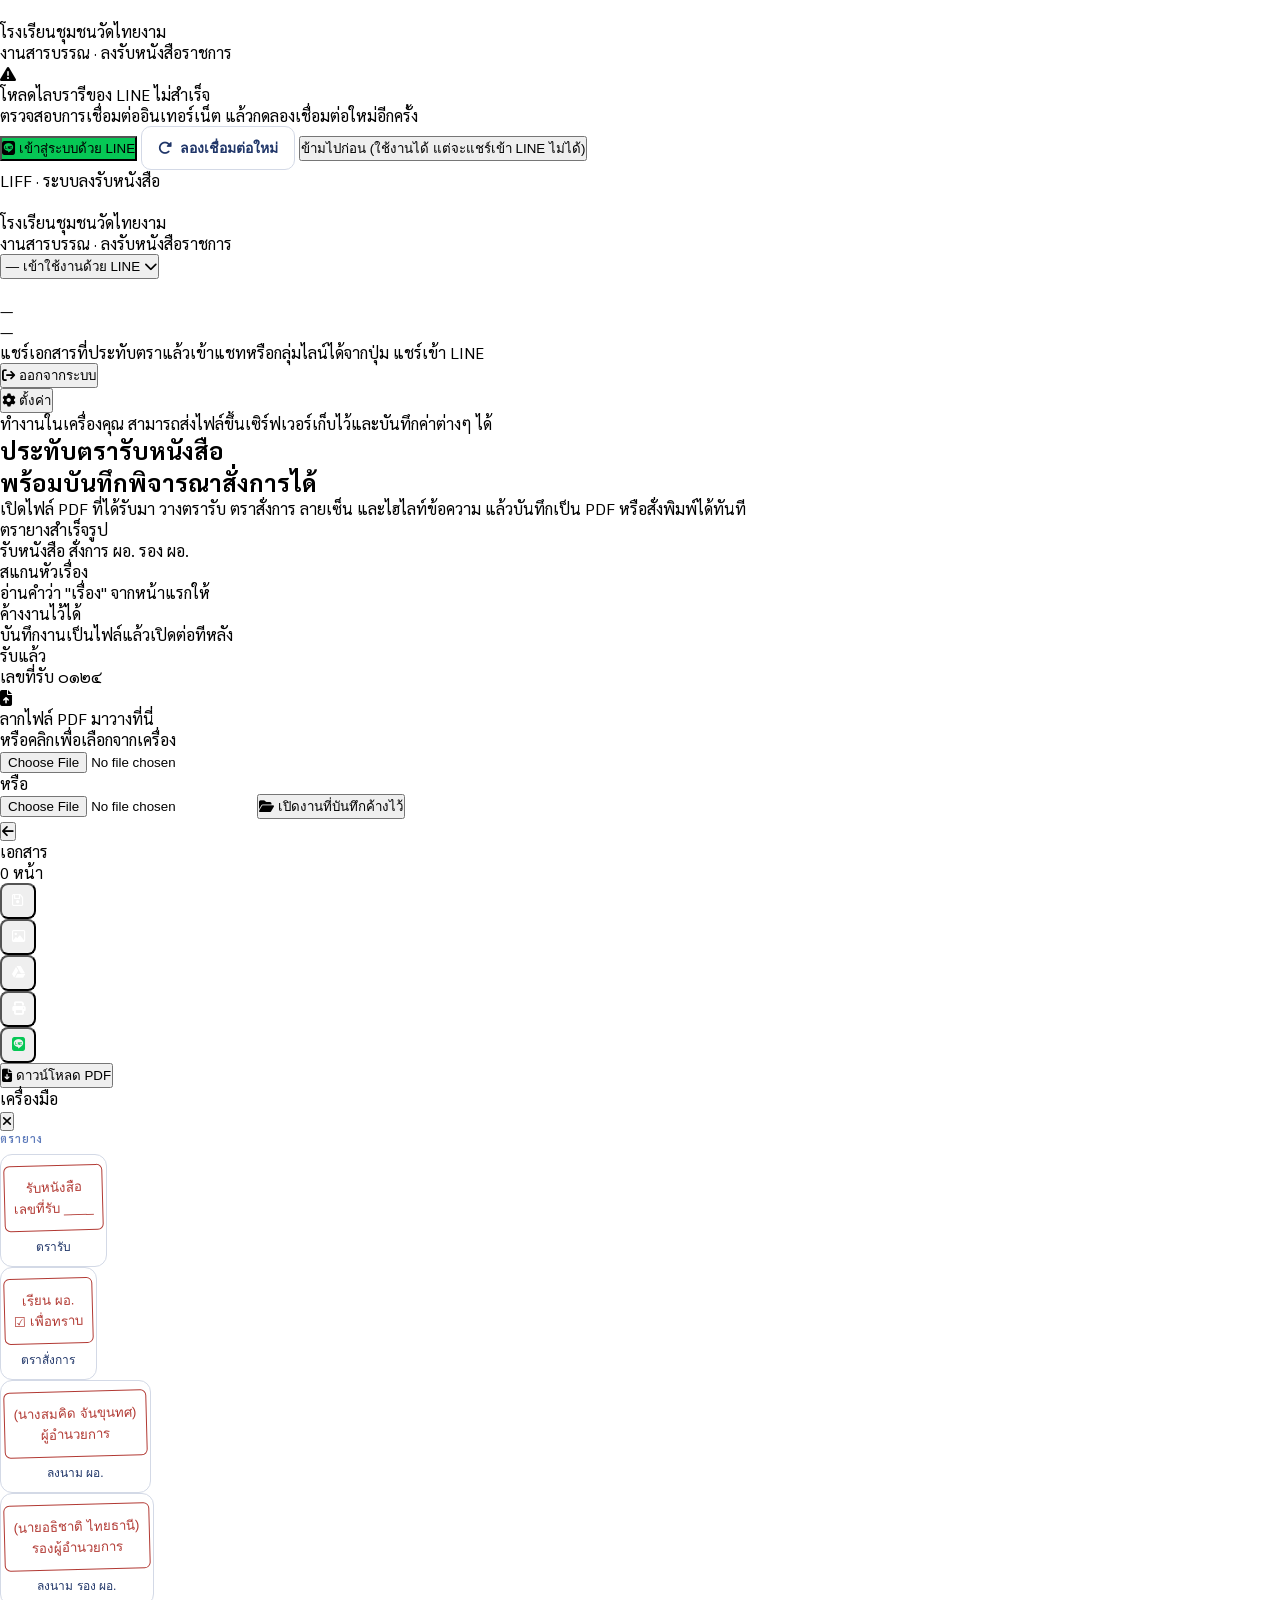
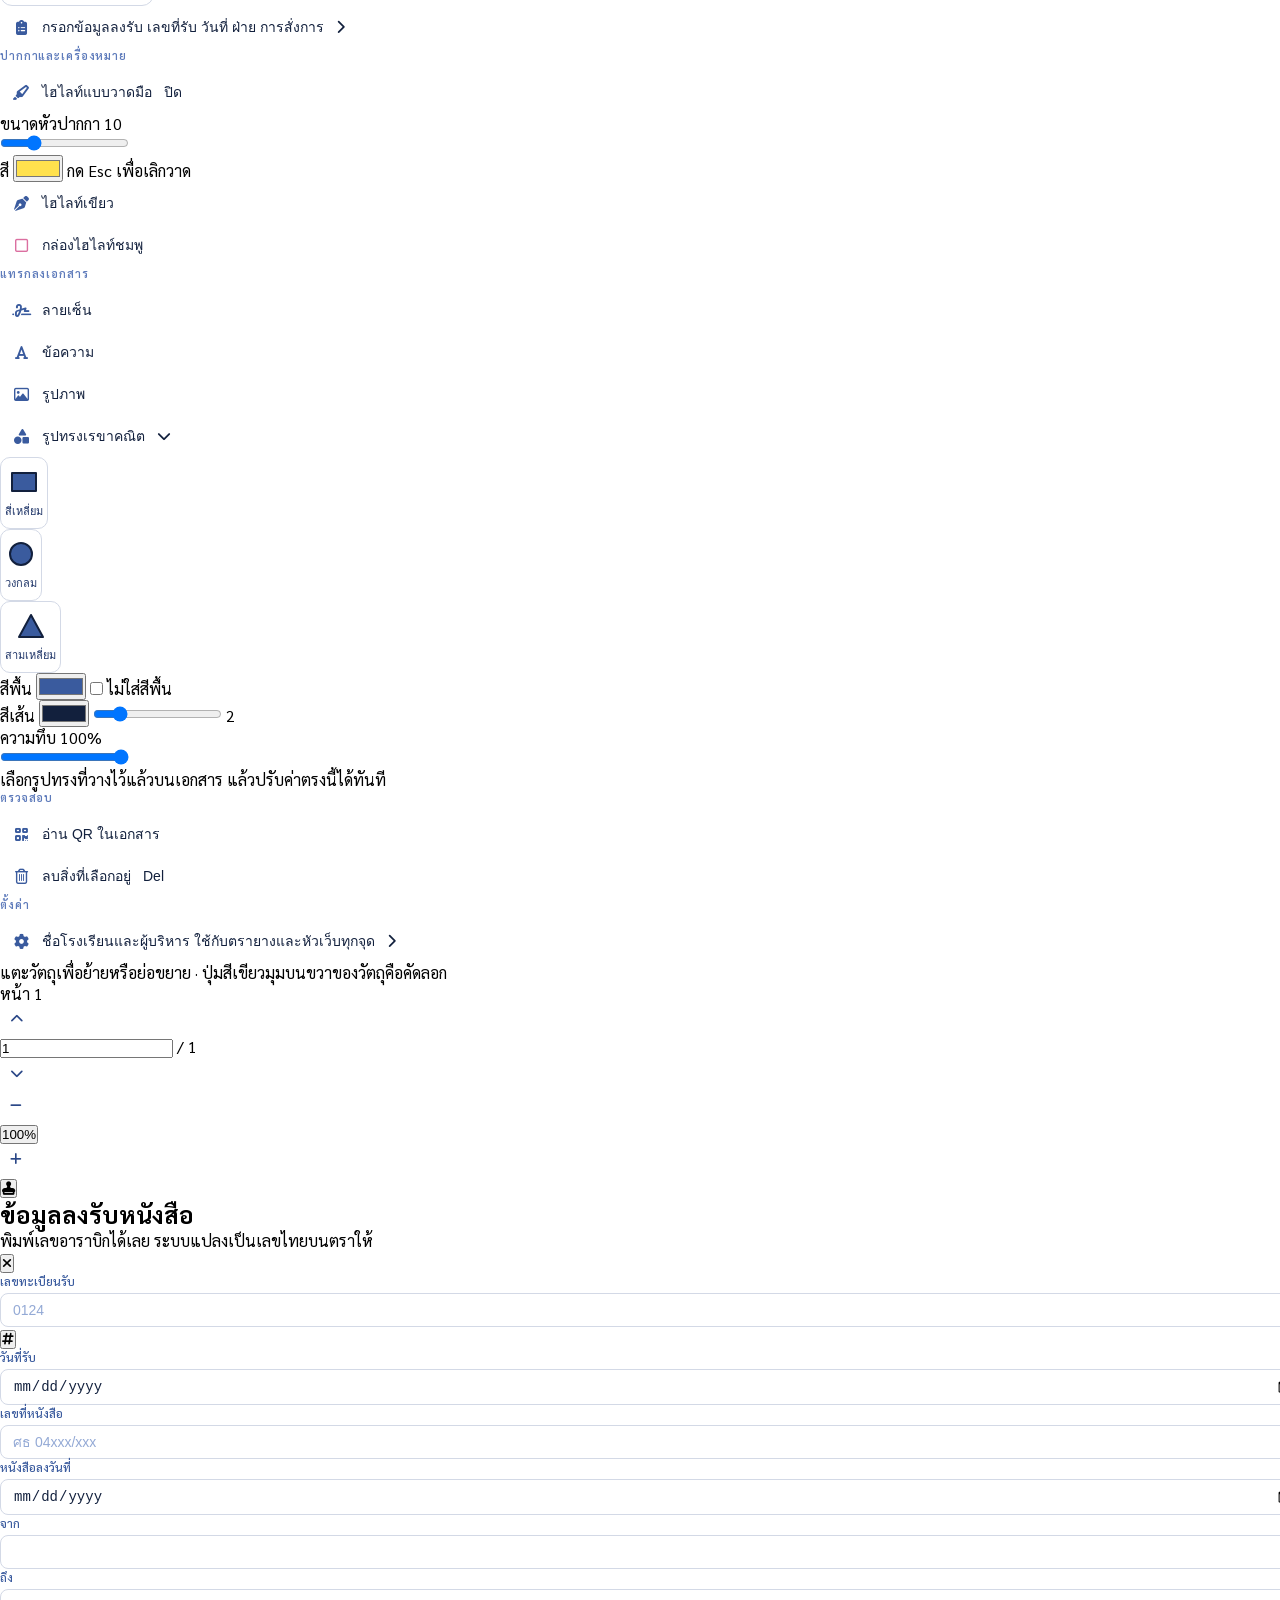
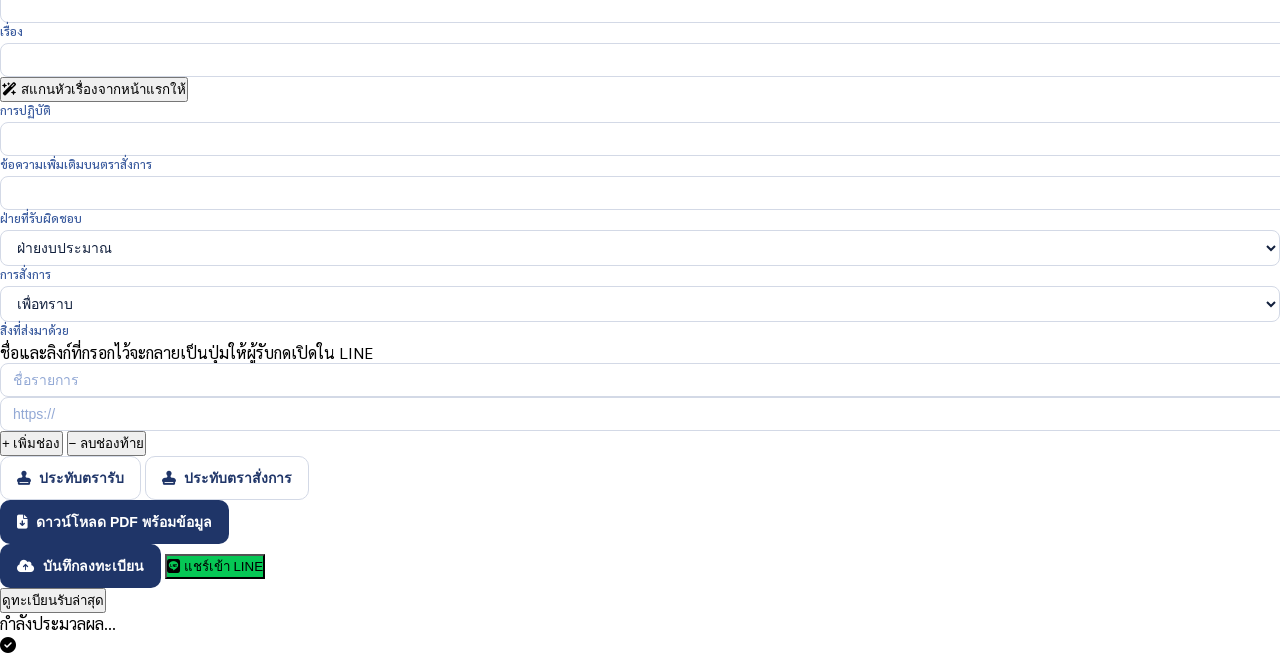
==== commit 0bcb280d: "Add files via upload" ====
--- a/index.html
+++ b/index.html
@@ -44,9 +44,56 @@
         crossorigin="anonymous" referrerpolicy="no-referrer" />
   <link href="https://cdn.jsdelivr.net/npm/quill@2.0.3/dist/quill.snow.css" rel="stylesheet" />
   <link rel="stylesheet" href="style.css" />
+
+  <script charset="utf-8" src="https://static.line-scdn.net/liff/edge/2/sdk.js"></script>
 </head>
 
 <body class="bg-desk-100 text-ink-900 antialiased">
+
+<!-- ══════════════════════════ ประตู LINE Login (LIFF) ══════════════════════════ -->
+<div id="liffGate" class="fixed inset-0 z-[100] flex items-center justify-center px-5 bg-ink-900">
+  <div aria-hidden="true" class="pointer-events-none absolute inset-0 opacity-70"
+       style="background:radial-gradient(120% 90% at 50% -10%, #2A4787 0%, #12203D 55%, #0B152A 100%)"></div>
+
+  <div class="relative w-full max-w-sm rounded-3xl bg-white shadow-2xl px-7 py-9 text-center">
+    <img id="gate-logo" alt=""
+         src="https://res.cloudinary.com/djkbdwnsc/image/upload/f_auto,q_auto,c_fit,h_132,w_132/v1786978522/next-fullStack/Logo-thaingam_1_k2iec7.png"
+         class="h-14 w-auto max-w-[4.5rem] object-contain mx-auto" />
+
+    <p id="gate-school" class="font-display font-semibold text-ink-900 mt-4">โรงเรียนชุมชนวัดไทยงาม</p>
+    <p class="text-xs text-ink-500 mt-0.5">งานสารบรรณ · ลงรับหนังสือราชการ</p>
+
+    <div class="my-6 h-px bg-desk-200"></div>
+
+    <div id="gate-spinner" class="w-10 h-10 mx-auto rounded-full border-[3px] border-ink-100 border-t-ink-700 animate-spin"></div>
+
+    <div id="gate-icon" class="hidden w-12 h-12 mx-auto rounded-2xl items-center justify-center text-xl">
+      <i class="fa-solid fa-triangle-exclamation"></i>
+    </div>
+
+    <p id="gate-title" class="font-medium text-ink-900 mt-4">กำลังเชื่อมต่อ LINE</p>
+    <p id="gate-message" class="text-sm text-ink-500 mt-1 leading-relaxed">กรุณารอสักครู่ ระบบกำลังตรวจสอบการเข้าสู่ระบบ</p>
+
+    <div class="mt-6 space-y-2">
+      <button id="gate-login-btn" type="button"
+              class="hidden w-full items-center justify-center gap-2 rounded-xl px-5 py-3 font-semibold text-white
+                     transition-opacity hover:opacity-90" style="background:#06C755">
+        <i class="fa-brands fa-line text-lg"></i> เข้าสู่ระบบด้วย LINE
+      </button>
+
+      <button id="gate-retry-btn" type="button" class="hidden btn-secondary w-full">
+        <i class="fa-solid fa-rotate-right"></i> ลองเชื่อมต่อใหม่
+      </button>
+
+      <button id="gate-skip-btn" type="button"
+              class="hidden w-full text-xs font-medium text-ink-400 hover:text-ink-700 pt-1">
+        ข้ามไปก่อน (ใช้งานได้ แต่จะแชร์เข้า LINE ไม่ได้)
+      </button>
+    </div>
+
+    <p class="text-[11px] text-ink-300 mt-6 font-mono">LIFF · ระบบลงรับหนังสือ</p>
+  </div>
+</div>
 
 <!-- ══════════════════════════ หน้าเริ่มต้น ══════════════════════════ -->
 <main id="startSection" class="min-h-[100dvh] flex flex-col">
@@ -59,13 +106,54 @@
       <p class="text-xs text-ink-500">งานสารบรรณ · ลงรับหนังสือราชการ</p>
     </div>
 
-    <button id="openSettingsBtn"
-            class="ml-auto inline-flex items-center gap-2 rounded-lg border border-ink-200 px-3 h-9
-                   text-sm font-medium text-ink-600 hover:bg-ink-50 hover:border-ink-300 transition-colors"
-            title="ตั้งค่าชื่อโรงเรียนและผู้บริหาร">
-      <i class="fa-solid fa-gear"></i>
-      <span class="hidden sm:inline">ตั้งค่า</span>
-    </button>
+    <div class="ml-auto flex items-center gap-2">
+      <!-- โปรไฟล์ LINE -->
+      <div id="profileChip" class="hidden relative">
+        <button id="profileBtn" type="button"
+                class="flex items-center gap-2 rounded-full border border-ink-200 bg-white h-10 pl-1 pr-2 sm:pr-3
+                       hover:border-ink-300 hover:shadow-sm transition-all"
+                aria-haspopup="true" aria-expanded="false">
+          <span class="relative shrink-0">
+            <img id="profileAvatar" alt="" class="w-8 h-8 rounded-full object-cover bg-ink-100 ring-1 ring-ink-100" />
+            <span class="absolute -bottom-0.5 -right-0.5 w-3 h-3 rounded-full border-2 border-white" style="background:#06C755"></span>
+          </span>
+          <span class="hidden sm:block text-left leading-tight max-w-[9rem]">
+            <span id="profileName" class="block text-sm font-medium text-ink-900 truncate">—</span>
+            <span class="block text-[10px] text-ink-400 truncate">เข้าใช้งานด้วย LINE</span>
+          </span>
+          <i class="fa-solid fa-chevron-down text-[10px] text-ink-300 hidden sm:block"></i>
+        </button>
+
+        <div id="profileMenu"
+             class="hidden absolute right-0 top-12 z-50 w-64 rounded-2xl bg-white shadow-page border border-desk-200 p-4">
+          <div class="flex items-center gap-3">
+            <img id="profileMenuAvatar" alt="" class="w-11 h-11 rounded-full object-cover bg-ink-100 ring-1 ring-ink-100 shrink-0" />
+            <div class="min-w-0">
+              <p id="profileMenuName" class="text-sm font-medium text-ink-900 truncate">—</p>
+              <p id="profileMenuStatus" class="text-xs text-ink-400 truncate">—</p>
+            </div>
+          </div>
+          <div class="my-3 h-px bg-desk-200"></div>
+          <p class="text-[11px] text-ink-400 leading-relaxed">
+            แชร์เอกสารที่ประทับตราแล้วเข้าแชทหรือกลุ่มไลน์ได้จากปุ่ม
+            <span class="whitespace-nowrap font-medium text-ink-600">แชร์เข้า LINE</span>
+          </p>
+          <button id="profileLogoutBtn" type="button"
+                  class="mt-3 w-full inline-flex items-center justify-center gap-2 rounded-lg border border-desk-300 px-3 h-9
+                         text-sm font-medium text-seal-500 hover:bg-seal-500/5 hover:border-seal-500/40 transition-colors">
+            <i class="fa-solid fa-arrow-right-from-bracket"></i> ออกจากระบบ
+          </button>
+        </div>
+      </div>
+
+      <button id="openSettingsBtn"
+              class="inline-flex items-center gap-2 rounded-lg border border-ink-200 px-3 h-9
+                     text-sm font-medium text-ink-600 hover:bg-ink-50 hover:border-ink-300 transition-colors"
+              title="ตั้งค่าชื่อโรงเรียนและผู้บริหาร">
+        <i class="fa-solid fa-gear"></i>
+        <span class="hidden sm:inline">ตั้งค่า</span>
+      </button>
+    </div>
   </header>
 
   <div class="flex-1 grid lg:grid-cols-[1.05fr,1fr] gap-10 lg:gap-16 items-center px-5 sm:px-8 lg:px-16 pb-12 max-w-7xl mx-auto w-full">
@@ -77,7 +165,7 @@
         ทำงานในเครื่องคุณ สามารถส่งไฟล์ขึ้นเซิร์ฟเวอร์เก็บไว้และบันทึกค่าต่างๆ ได้
       </p>
 
-      <h1 class="font-display text-3xl sm:text-4xl lg:text-[2.75rem] leading-[1.25] font-bold text-ink-900">
+      <h1 class="font-display text-3xl sm:text-4xl lg:text-[2.75rem] leading-[1.45] sm:leading-[1.45] lg:leading-[1.45] font-bold text-ink-900">
         ประทับตรารับหนังสือ<br class="hidden sm:block" />
         พร้อมบันทึกพิจารณาสั่งการได้
       </h1>
@@ -181,12 +269,20 @@
         <button id="print-pdf-btn" class="topbar-btn" title="พิมพ์" aria-label="พิมพ์">
           <i class="fa-solid fa-print"></i>
         </button>
+        <button id="share-line-btn" class="topbar-btn" title="แชร์เข้า LINE" aria-label="แชร์เข้า LINE">
+          <i class="fa-brands fa-line text-lg" style="color:#06C755"></i>
+        </button>
         <button id="export-pdf-btn"
                 class="ml-1 inline-flex items-center gap-2 rounded-lg bg-white text-ink-900 px-3 sm:px-4 h-9
                        text-sm font-semibold hover:bg-ink-100 transition-colors">
           <i class="fa-solid fa-file-arrow-down"></i>
           <span class="hidden sm:inline">ดาวน์โหลด PDF</span>
         </button>
+
+        <span id="topbarProfile" class="hidden items-center gap-2 ml-1 sm:ml-2 sm:pl-3 sm:border-l border-white/15">
+          <img id="profileAvatarTop" alt="" class="w-8 h-8 rounded-full object-cover bg-ink-700 ring-1 ring-white/25" />
+          <span id="profileNameTop" class="hidden lg:block text-xs text-ink-200 max-w-[8rem] truncate"></span>
+        </span>
       </div>
     </div>
   </header>
@@ -541,10 +637,12 @@
     </div>
 
     <div class="field">
-      <label>ลิงก์สิ่งที่ส่งมาด้วย</label>
+      <label>สิ่งที่ส่งมาด้วย</label>
+      <p class="text-[11px] text-ink-400 -mt-1 mb-2">ชื่อและลิงก์ที่กรอกไว้จะกลายเป็นปุ่มให้ผู้รับกดเปิดใน LINE</p>
       <div id="atthContainer" class="space-y-2">
         <div class="flex gap-2">
-          <input type="text" name="atth_a" placeholder="https://" />
+          <input type="text" name="atth_label" placeholder="ชื่อรายการ" class="basis-[38%] shrink-0" />
+          <input type="text" name="atth_a" placeholder="https://" class="flex-1 min-w-0" />
         </div>
       </div>
       <div class="flex gap-4 mt-2">
@@ -567,9 +665,17 @@
       <i class="fa-solid fa-file-arrow-down"></i> ดาวน์โหลด PDF พร้อมข้อมูล
     </button>
 
-    <button type="button" id="cloud-save-btn" class="btn-primary w-full hidden">
-      <i class="fa-solid fa-cloud-arrow-up"></i> บันทึกลงทะเบียน + Drive
-    </button>
+    <div class="flex gap-2">
+      <button type="button" id="cloud-save-btn" class="btn-primary w-full hidden">
+        <i class="fa-solid fa-cloud-arrow-up"></i> บันทึกลงทะเบียน
+      </button>
+
+      <button type="button" id="share-line-form-btn"
+              class="w-full inline-flex items-center justify-center gap-2 rounded-xl px-4 py-3 font-semibold text-white
+                     transition-opacity hover:opacity-90" style="background:#06C755">
+        <i class="fa-brands fa-line text-lg"></i> แชร์เข้า LINE
+      </button>
+    </div>
 
     <button type="button" id="registry-btn"
             class="hidden w-full text-center text-xs font-medium text-ink-500 hover:text-ink-900 pt-1">
@@ -690,6 +796,67 @@
       <button type="button" id="resetSettingsBtn" class="btn-ghost flex-1">ค่าเริ่มต้น</button>
       <button type="button" id="cancelSettingsBtn" class="btn-ghost flex-1">ปิด</button>
       <button type="submit" form="settingsForm" class="btn-primary flex-[1.4]">บันทึกการตั้งค่า</button>
+    </div>
+  </div>
+</div>
+
+<!-- ══════════════════════════ แชร์เข้า LINE ══════════════════════════ -->
+<div id="shareModal" class="modal-backdrop hidden">
+  <div class="modal-card max-w-md max-h-[92dvh] overflow-y-auto">
+    <div class="flex items-start justify-between mb-1">
+      <div>
+        <h2 class="font-display font-semibold text-lg">แชร์เอกสารเข้า LINE</h2>
+        <p class="text-xs text-ink-500 mt-0.5">ระบบจะอัปโหลด PDF ที่ประทับตราแล้วขึ้น Drive แล้วส่งเป็นการ์ดข้อมูลลงรับ</p>
+      </div>
+      <button id="closeShareModal" class="w-8 h-8 rounded-lg hover:bg-desk-100 text-ink-500 shrink-0" aria-label="ปิด">
+        <i class="fa-solid fa-xmark"></i>
+      </button>
+    </div>
+
+    <!-- ตัวอย่างการ์ดที่ผู้รับจะเห็น -->
+    <p class="text-[11px] font-medium text-ink-400 mt-4 mb-2">ตัวอย่างการ์ดที่ผู้รับจะเห็น</p>
+    <div class="rounded-2xl bg-desk-200 p-3 max-h-[40dvh] overflow-y-auto">
+      <div id="sharePreview" class="mx-auto w-full max-w-[19rem]"></div>
+    </div>
+
+    <div class="mt-4 space-y-2">
+      <label class="flex items-start gap-2.5 text-sm text-ink-700 cursor-pointer">
+        <input type="checkbox" id="share-save-sheet" class="mt-1 accent-ink-600" />
+        <span>
+          บันทึกลงทะเบียนรับด้วย
+          <span class="block text-xs text-ink-400 mt-0.5">เพิ่มหนึ่งแถวในชีตทะเบียน พร้อมลิงก์ไฟล์</span>
+        </span>
+      </label>
+
+      <label id="share-reupload-row" class="hidden items-start gap-2.5 text-sm text-ink-700 cursor-pointer">
+        <input type="checkbox" id="share-reupload" class="mt-1 accent-ink-600" />
+        <span>
+          อัปโหลดไฟล์ใหม่อีกครั้ง
+          <span class="block text-xs text-ink-400 mt-0.5">ไม่ติ๊ก = ใช้ลิงก์ไฟล์ที่เพิ่งอัปโหลดไปเมื่อครู่</span>
+        </span>
+      </label>
+    </div>
+
+    <div id="share-status" class="mt-3 flex items-center gap-2.5 rounded-lg bg-desk-100 px-3 py-2.5 text-xs text-ink-600">
+      <span id="share-status-spinner" class="hidden shrink-0 w-3.5 h-3.5 rounded-full border-2 border-ink-200 border-t-ink-600 animate-spin"></span>
+      <i id="share-status-icon" class="hidden shrink-0 fa-solid fa-circle-check text-leaf-500"></i>
+      <span id="share-status-text" class="flex-1 leading-relaxed"></span>
+    </div>
+
+    <p id="share-warning" class="hidden mt-3 rounded-lg bg-seal-500/5 border border-seal-500/30 px-3 py-2 text-xs text-seal-500"></p>
+
+    <p class="text-[11px] text-ink-400 leading-relaxed mt-3">
+      ผู้รับจะเปิดไฟล์ได้ก็ต่อเมื่อ <span class="font-mono">SHARE_WITH_ANYONE</span> ใน <span class="font-mono">Code.gs</span>
+      ตั้งเป็น <span class="font-mono">true</span> ไว้แล้ว
+    </p>
+
+    <div class="flex gap-2 mt-4">
+      <button type="button" id="cancelShareBtn" class="btn-ghost flex-1">ปิด</button>
+      <button type="button" id="doShareBtn"
+              class="flex-[1.6] inline-flex items-center justify-center gap-2 rounded-xl px-5 py-3 font-semibold text-white
+                     transition-opacity hover:opacity-90 disabled:opacity-50" style="background:#06C755">
+        <i class="fa-brands fa-line text-lg"></i> เลือกผู้รับใน LINE
+      </button>
     </div>
   </div>
 </div>
@@ -746,5 +913,7 @@
 <script src="https://cdnjs.cloudflare.com/ajax/libs/html2canvas/1.4.1/html2canvas.min.js"></script>
 <script src="https://cdn.jsdelivr.net/npm/quill@2.0.3/dist/quill.js"></script>
 <script src="app.js"></script>
+<script src="flex-doc.js"></script>
+<script src="liff-share.js"></script>
 </body>
 </html>
--- a/style.css
+++ b/style.css
@@ -291,14 +291,16 @@
   display: inline-block;
   width: max-content;
   max-width: 600px;
-  padding: 2px 4px;
+  /* เว้นบน-ล่างให้พอกับสระบน/สระล่างของไทย ไม่งั้น html2canvas จะครอบตัดหาย */
+  padding: 6px 4px;
+  line-height: 1.75;
   white-space: pre-wrap;
   word-break: break-word;
   overflow: visible;
 }
 
 .render-area .ql-editor p,
-.render-area .ql-editor li { white-space: pre-wrap; }
+.render-area .ql-editor li { white-space: pre-wrap; line-height: 1.75; }
 
 /* ── ตัวแก้ไขข้อความ Quill ──────────────────────────────────────── */
 .ql-toolbar.ql-snow {
@@ -310,6 +312,11 @@
   border-radius: 0 0 .75rem .75rem;
   font-family: 'Sarabun', sans-serif;
 }
+
+/* ให้ช่องพิมพ์มีระยะบรรทัดเท่ากับตอนแปลงเป็นภาพ จะได้เห็นตรงกับผลจริง */
+#quillEditor .ql-editor,
+#quillEditor .ql-editor p,
+#quillEditor .ql-editor li { line-height: 1.75; }
 
 /* ── แถบเลื่อน ──────────────────────────────────────────────────── */
 #container-warper::-webkit-scrollbar,
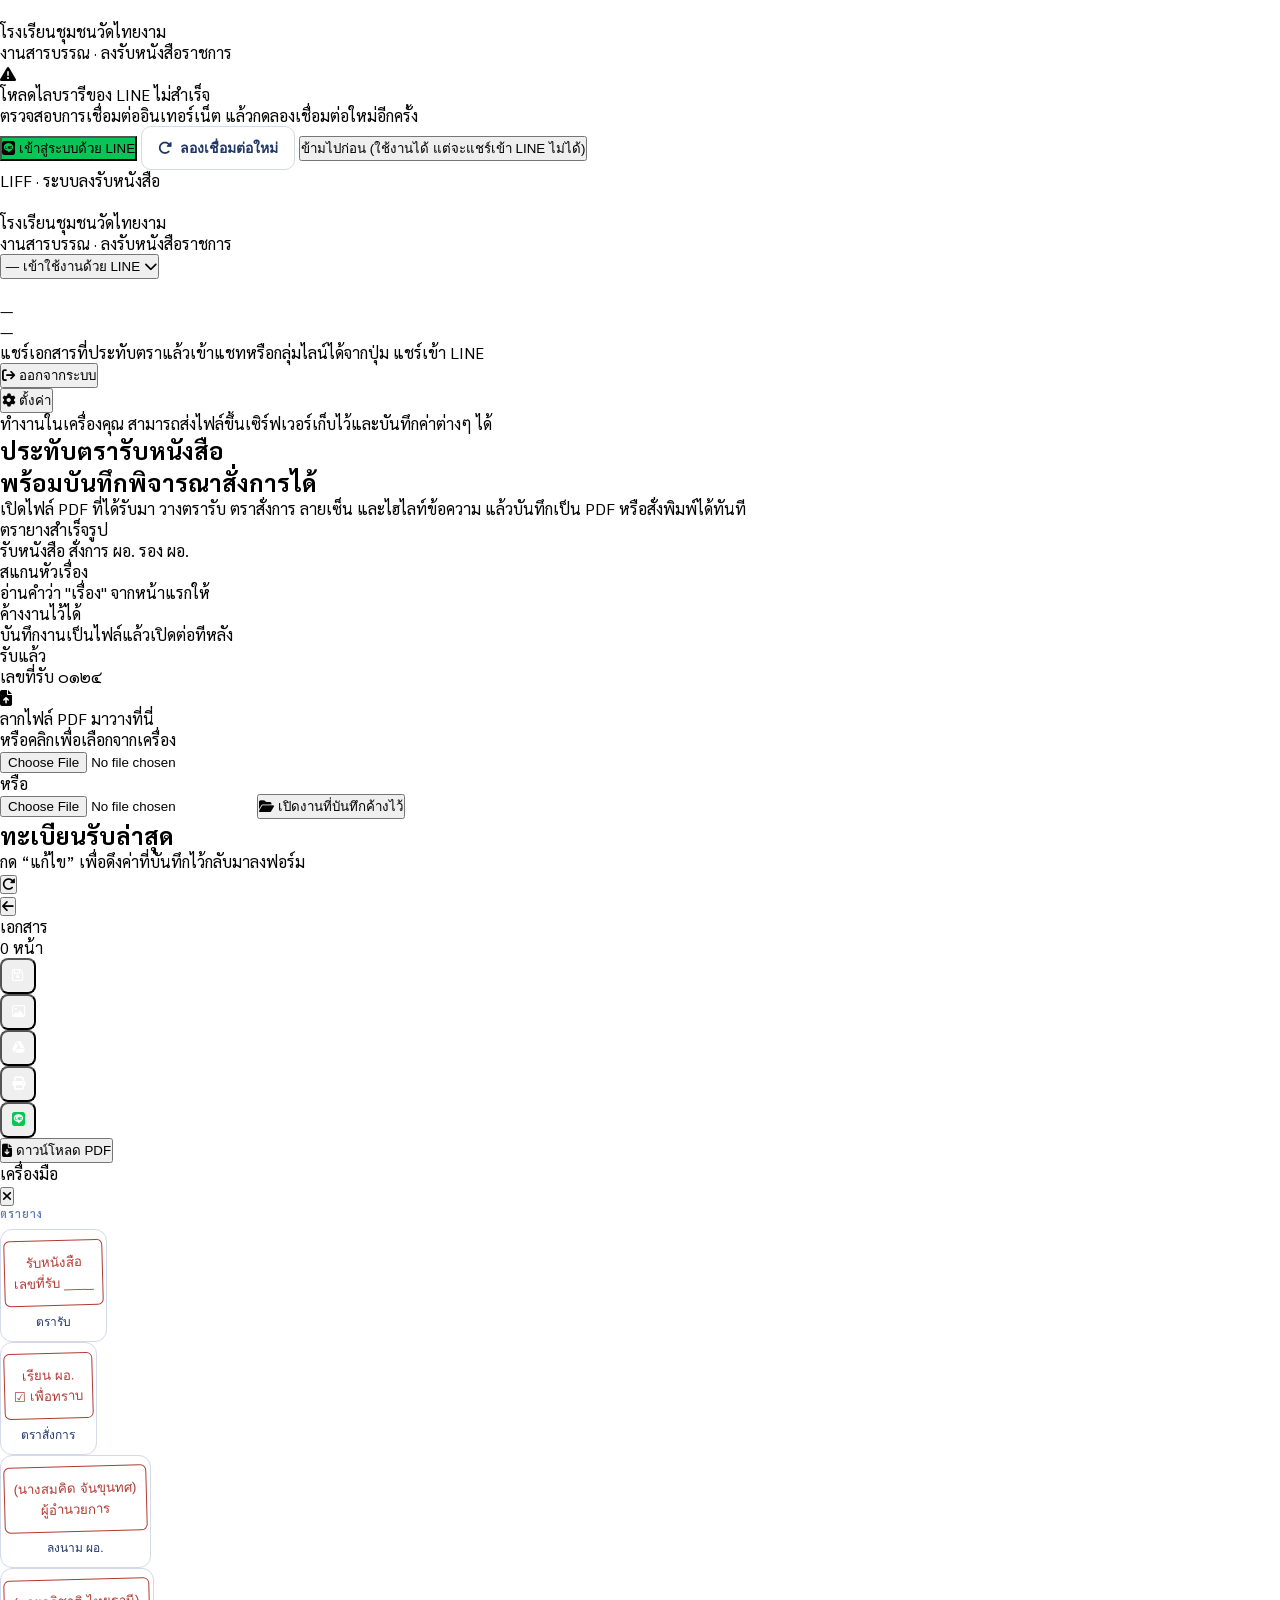
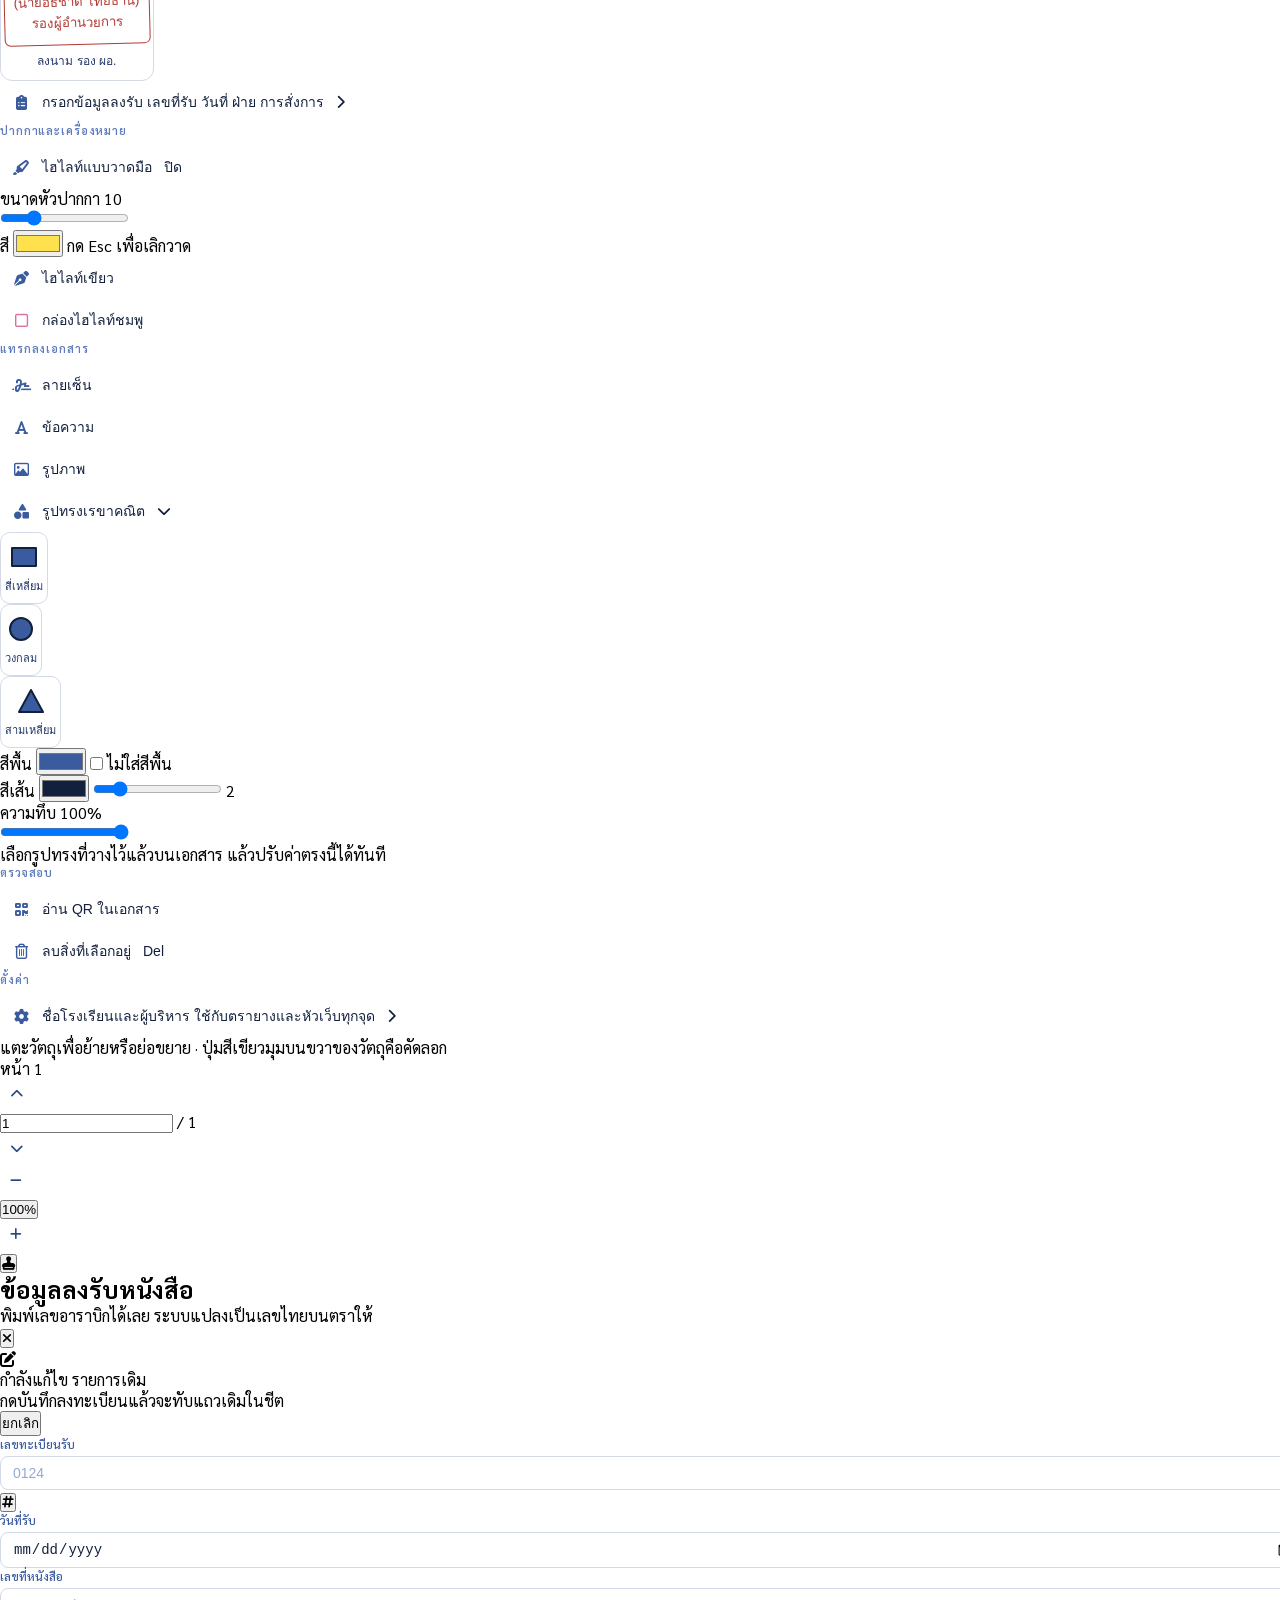
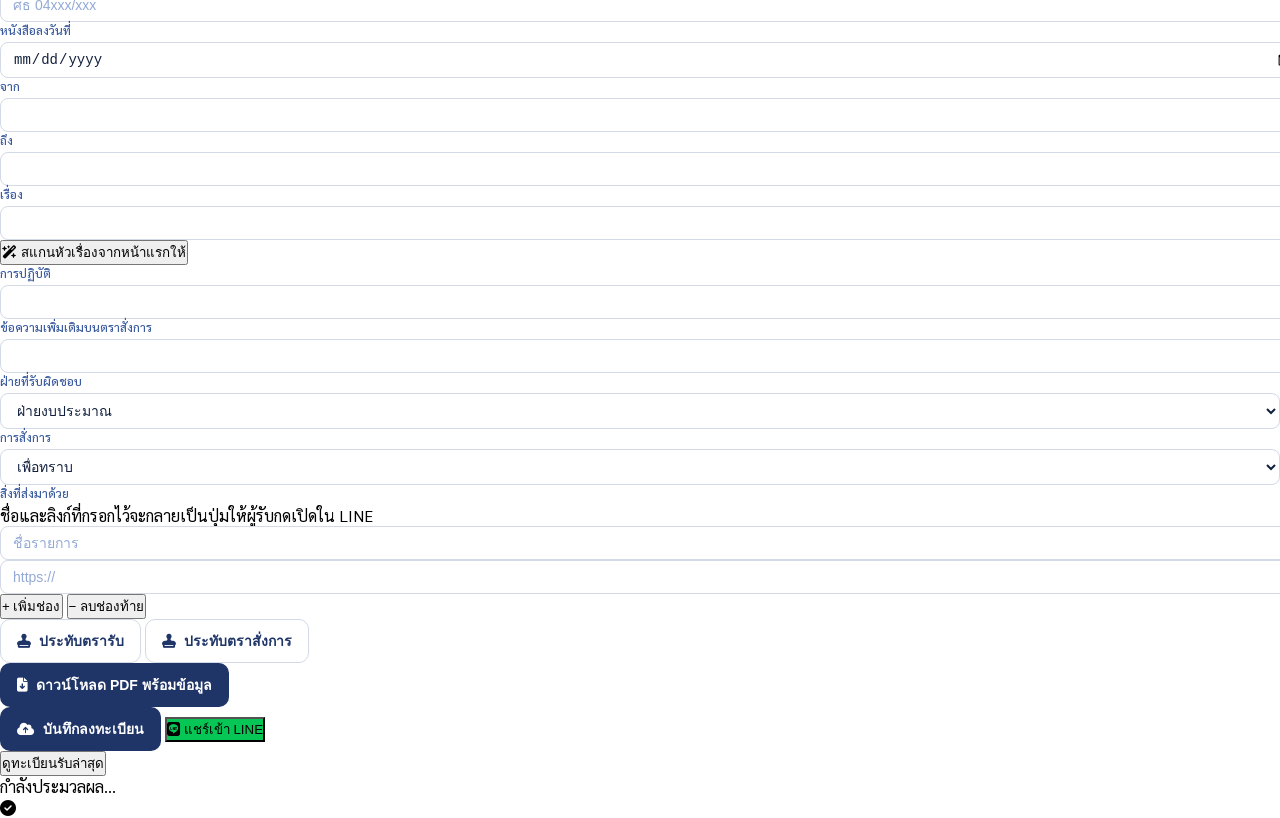
==== commit 175c9c09: "add edit function add edit function" ====
--- a/index.html
+++ b/index.html
@@ -233,6 +233,22 @@
           เปิดงานที่บันทึกค้างไว้
         </button>
       </div>
+
+      <!-- ทะเบียนล่าสุดจากชีต ซ่อนไว้จนกว่าจะพบว่าตั้งค่า CLOUD ไว้แล้ว -->
+      <div id="homeRegistry" class="hidden mt-6 bg-white rounded-2xl shadow-page p-6 sm:p-8">
+        <div class="flex items-start justify-between gap-3 mb-4">
+          <div>
+            <h2 class="font-display font-semibold text-ink-900">ทะเบียนรับล่าสุด</h2>
+            <p class="text-xs text-ink-500 mt-0.5">กด “แก้ไข” เพื่อดึงค่าที่บันทึกไว้กลับมาลงฟอร์ม</p>
+          </div>
+          <button id="homeRegistryRefresh" type="button"
+                  class="shrink-0 w-9 h-9 rounded-lg text-ink-500 hover:bg-ink-50 hover:text-ink-900 transition-colors"
+                  title="โหลดใหม่" aria-label="โหลดทะเบียนใหม่">
+            <i class="fa-solid fa-rotate-right text-sm"></i>
+          </button>
+        </div>
+        <div id="homeRegistryList" class="space-y-2 max-h-[24rem] overflow-y-auto -mx-1 px-1"></div>
+      </div>
     </section>
   </div>
 </main>
@@ -562,6 +578,19 @@
     </button>
   </header>
 
+  <div id="editBanner"
+       class="hidden shrink-0 px-5 py-3 bg-seal-500/8 border-b border-seal-500/25 flex items-center gap-3">
+    <i class="fa-solid fa-pen-to-square text-seal-500 shrink-0"></i>
+    <p class="flex-1 min-w-0 text-xs text-ink-700 leading-relaxed">
+      กำลังแก้ไข <span id="editBannerLabel" class="font-medium text-ink-900">รายการเดิม</span><br />
+      <span class="text-ink-500">กดบันทึกลงทะเบียนแล้วจะทับแถวเดิมในชีต</span>
+    </p>
+    <button type="button" id="cancelEditBtn"
+            class="shrink-0 text-xs font-medium text-seal-500 hover:text-seal-600 whitespace-nowrap">
+      ยกเลิก
+    </button>
+  </div>
+
   <form id="receiveForm" class="flex-1 overflow-y-auto px-5 py-5 space-y-4">
     <div class="grid grid-cols-2 gap-4">
       <div class="field">
@@ -806,21 +835,72 @@
     <div class="flex items-start justify-between mb-1">
       <div>
         <h2 class="font-display font-semibold text-lg">แชร์เอกสารเข้า LINE</h2>
-        <p class="text-xs text-ink-500 mt-0.5">ระบบจะอัปโหลด PDF ที่ประทับตราแล้วขึ้น Drive แล้วส่งเป็นการ์ดข้อมูลลงรับ</p>
+        <p id="share-subtitle" class="text-xs text-ink-500 mt-0.5">ระบบจะอัปโหลด PDF ที่ประทับตราแล้วขึ้น Drive แล้วส่งเป็นการ์ดข้อมูลลงรับ</p>
       </div>
       <button id="closeShareModal" class="w-8 h-8 rounded-lg hover:bg-desk-100 text-ink-500 shrink-0" aria-label="ปิด">
         <i class="fa-solid fa-xmark"></i>
       </button>
     </div>
 
-    <!-- ตัวอย่างการ์ดที่ผู้รับจะเห็น -->
-    <p class="text-[11px] font-medium text-ink-400 mt-4 mb-2">ตัวอย่างการ์ดที่ผู้รับจะเห็น</p>
-    <div class="rounded-2xl bg-desk-200 p-3 max-h-[40dvh] overflow-y-auto">
-      <div id="sharePreview" class="mx-auto w-full max-w-[19rem]"></div>
+    <!-- รูปแบบที่จะส่ง — ปุ่มทั้งสองใช้กล่องเดียวกัน ต่างกันแค่สิ่งที่ผู้รับได้ -->
+    <div id="share-mode-picker" class="mt-4 grid grid-cols-2 gap-1 rounded-xl bg-desk-100 p-1"
+         role="radiogroup" aria-label="รูปแบบที่จะส่ง">
+      <button type="button" role="radio" data-mode="card" aria-checked="true">
+        <i class="fa-regular fa-address-card"></i> การ์ดข้อมูล
+      </button>
+      <button type="button" role="radio" data-mode="image" aria-checked="false">
+        <i class="fa-regular fa-image"></i> รูปหน้าเอกสาร
+      </button>
+    </div>
+
+    <!-- ══ โหมดการ์ดข้อมูล ══ -->
+    <div id="share-card-pane">
+      <!-- โทนสีการ์ด — ปุ่มสร้างจาก FlexDoc.ORIGIN_THEMES ใน liff-share.js -->
+      <p class="text-[11px] font-medium text-ink-400 mt-4 mb-2">โทนสีการ์ด</p>
+      <div id="share-theme-picker" class="grid grid-cols-3 gap-2" role="radiogroup" aria-label="โทนสีการ์ด"></div>
+
+      <!-- ตัวอย่างการ์ดที่ผู้รับจะเห็น -->
+      <p class="text-[11px] font-medium text-ink-400 mt-4 mb-2">ตัวอย่างการ์ดที่ผู้รับจะเห็น</p>
+      <div class="rounded-2xl bg-desk-200 p-3 max-h-[40dvh] overflow-y-auto">
+        <div id="sharePreview" class="mx-auto w-full max-w-[19rem]"></div>
+      </div>
+    </div>
+
+    <!-- ══ โหมดรูปหน้าเอกสาร ══ -->
+    <div id="share-image-pane" class="hidden">
+      <div class="flex items-end justify-between mt-4 mb-2">
+        <p class="text-[11px] font-medium text-ink-400">หน้าที่จะส่ง</p>
+        <span id="share-page-hint" class="text-[11px] text-ink-400"></span>
+      </div>
+      <!-- ปุ่มแต่ละหน้าสร้างใน liff-share.js ตามจำนวนหน้าที่เปิดอยู่ -->
+      <div id="share-page-picker" class="grid grid-cols-5 gap-2" role="group" aria-label="หน้าที่จะส่ง"></div>
+
+      <p class="text-[11px] font-medium text-ink-400 mt-4 mb-2">ตัวอย่างรูปที่ผู้รับจะเห็น</p>
+      <div class="rounded-2xl bg-desk-200 p-3 max-h-[34dvh] overflow-y-auto">
+        <div id="share-image-preview" class="flex flex-wrap justify-center gap-2"></div>
+      </div>
+
+      <div class="mt-4">
+        <div class="flex items-end justify-between mb-1">
+          <label for="share-message" class="text-[11px] font-medium text-ink-400">ข้อความที่ส่งไปพร้อมรูป</label>
+          <button type="button" id="share-message-fill"
+                  class="text-[11px] text-ink-500 hover:text-ink-700 underline decoration-dotted underline-offset-2">
+            ดึงข้อความจากฟอร์ม
+          </button>
+        </div>
+        <textarea id="share-message" rows="4" maxlength="1000"
+                  placeholder="เว้นว่างไว้ = ส่งเฉพาะรูป ไม่มีข้อความนำ"
+                  class="w-full rounded-lg border border-desk-300 bg-white px-3 py-2 text-sm leading-relaxed
+                         text-ink-900 placeholder:text-ink-300 focus:outline-none focus:border-ink-500
+                         focus:ring-4 focus:ring-ink-500/10"></textarea>
+        <p class="mt-1 text-[11px] text-ink-400">
+          <span id="share-message-count">๐</span>/๑๐๐๐ ตัวอักษร · ข้อความจะไปถึงก่อน แล้วรูปตามไปทีละหน้า
+        </p>
+      </div>
     </div>
 
     <div class="mt-4 space-y-2">
-      <label class="flex items-start gap-2.5 text-sm text-ink-700 cursor-pointer">
+      <label id="share-sheet-row" class="flex items-start gap-2.5 text-sm text-ink-700 cursor-pointer">
         <input type="checkbox" id="share-save-sheet" class="mt-1 accent-ink-600" />
         <span>
           บันทึกลงทะเบียนรับด้วย
@@ -845,9 +925,14 @@
 
     <p id="share-warning" class="hidden mt-3 rounded-lg bg-seal-500/5 border border-seal-500/30 px-3 py-2 text-xs text-seal-500"></p>
 
-    <p class="text-[11px] text-ink-400 leading-relaxed mt-3">
+    <p id="share-card-note" class="text-[11px] text-ink-400 leading-relaxed mt-3">
       ผู้รับจะเปิดไฟล์ได้ก็ต่อเมื่อ <span class="font-mono">SHARE_WITH_ANYONE</span> ใน <span class="font-mono">Code.gs</span>
       ตั้งเป็น <span class="font-mono">true</span> ไว้แล้ว
+    </p>
+
+    <p id="share-image-note" class="hidden text-[11px] text-ink-400 leading-relaxed mt-3">
+      รูปที่ส่งจะถูกเปิดให้ผู้ที่มีลิงก์เห็นได้เสมอ เพราะ LINE ต้องไปดึงรูปจาก Drive มาแสดงเอง
+      เอกสารลับจึงควรส่งเป็นการ์ดข้อมูลแทน · โหมดนี้ยังไม่เขียนแถวลงทะเบียน ให้ใช้ปุ่มบันทึกในหน้าหลัก
     </p>
 
     <div class="flex gap-2 mt-4">
@@ -855,7 +940,7 @@
       <button type="button" id="doShareBtn"
               class="flex-[1.6] inline-flex items-center justify-center gap-2 rounded-xl px-5 py-3 font-semibold text-white
                      transition-opacity hover:opacity-90 disabled:opacity-50" style="background:#06C755">
-        <i class="fa-brands fa-line text-lg"></i> เลือกผู้รับใน LINE
+        <i class="fa-brands fa-line text-lg"></i> <span id="share-submit-label">เลือกผู้รับใน LINE</span>
       </button>
     </div>
   </div>
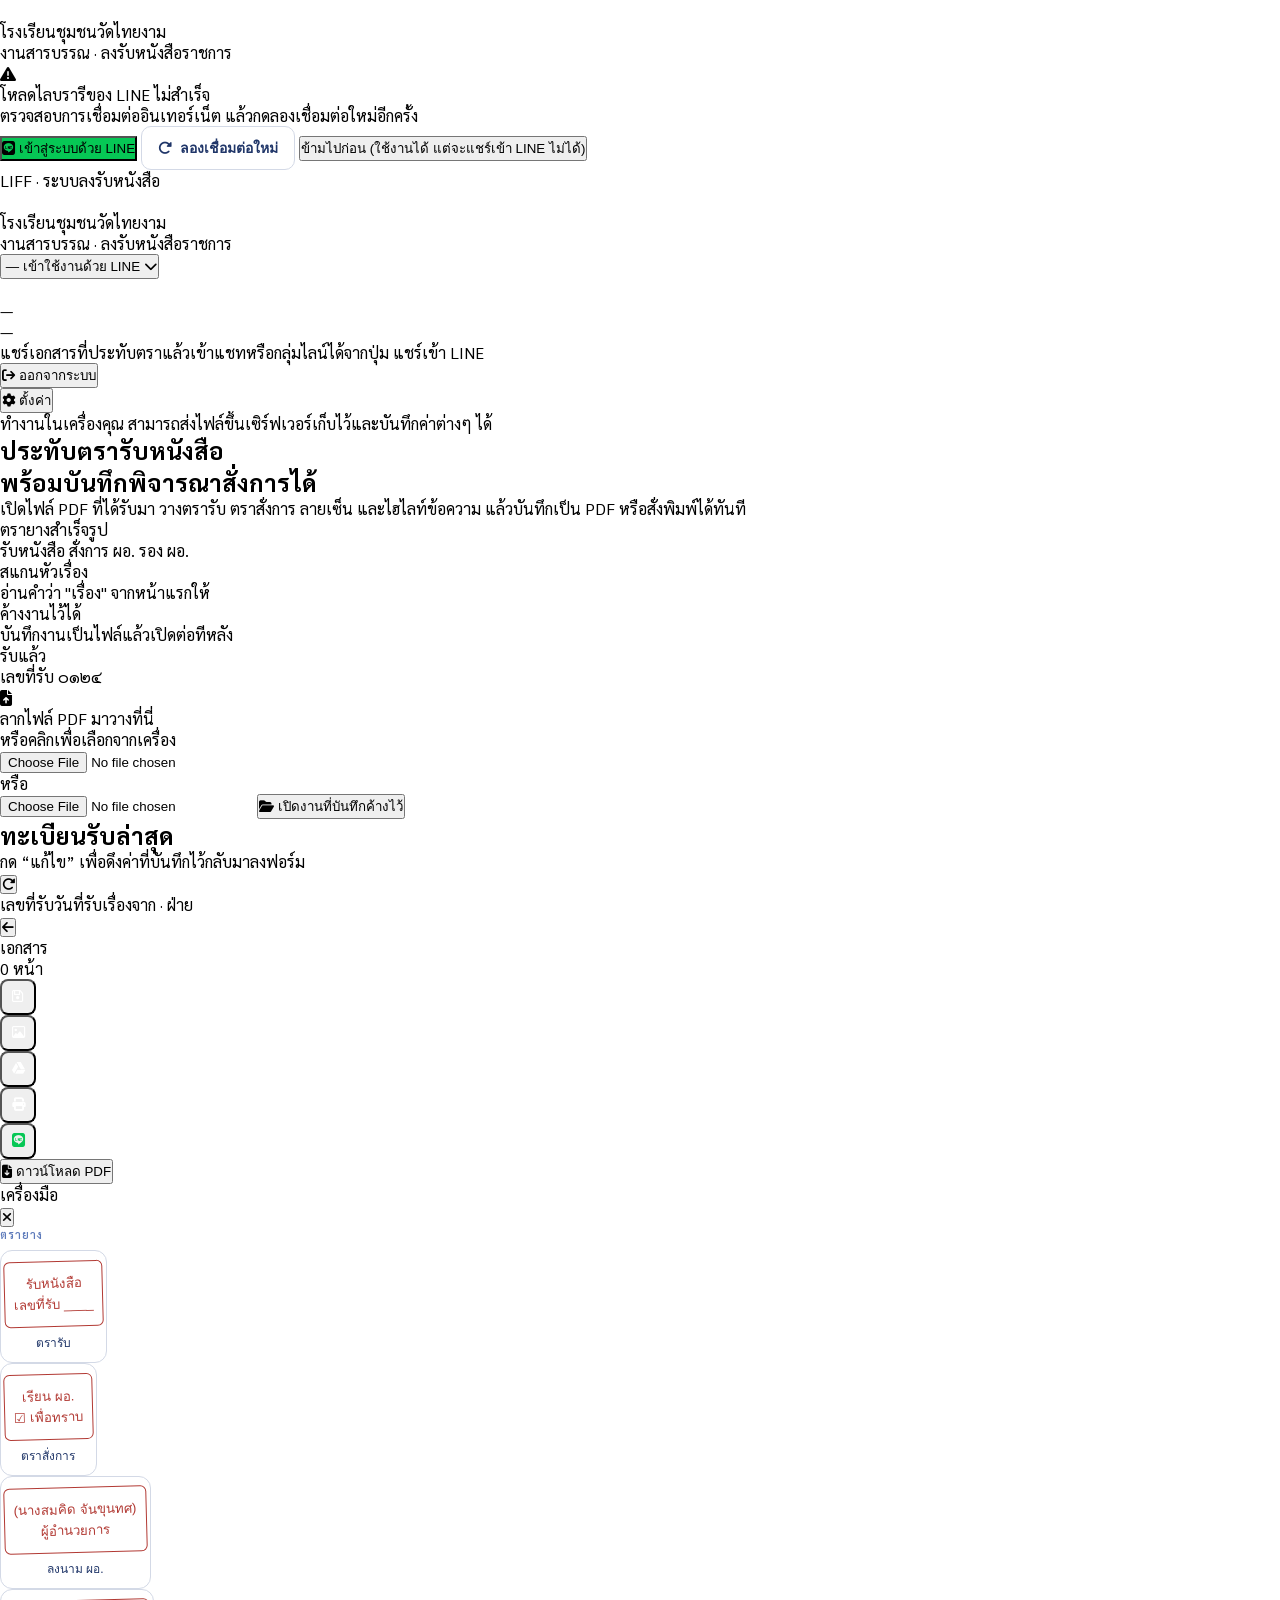
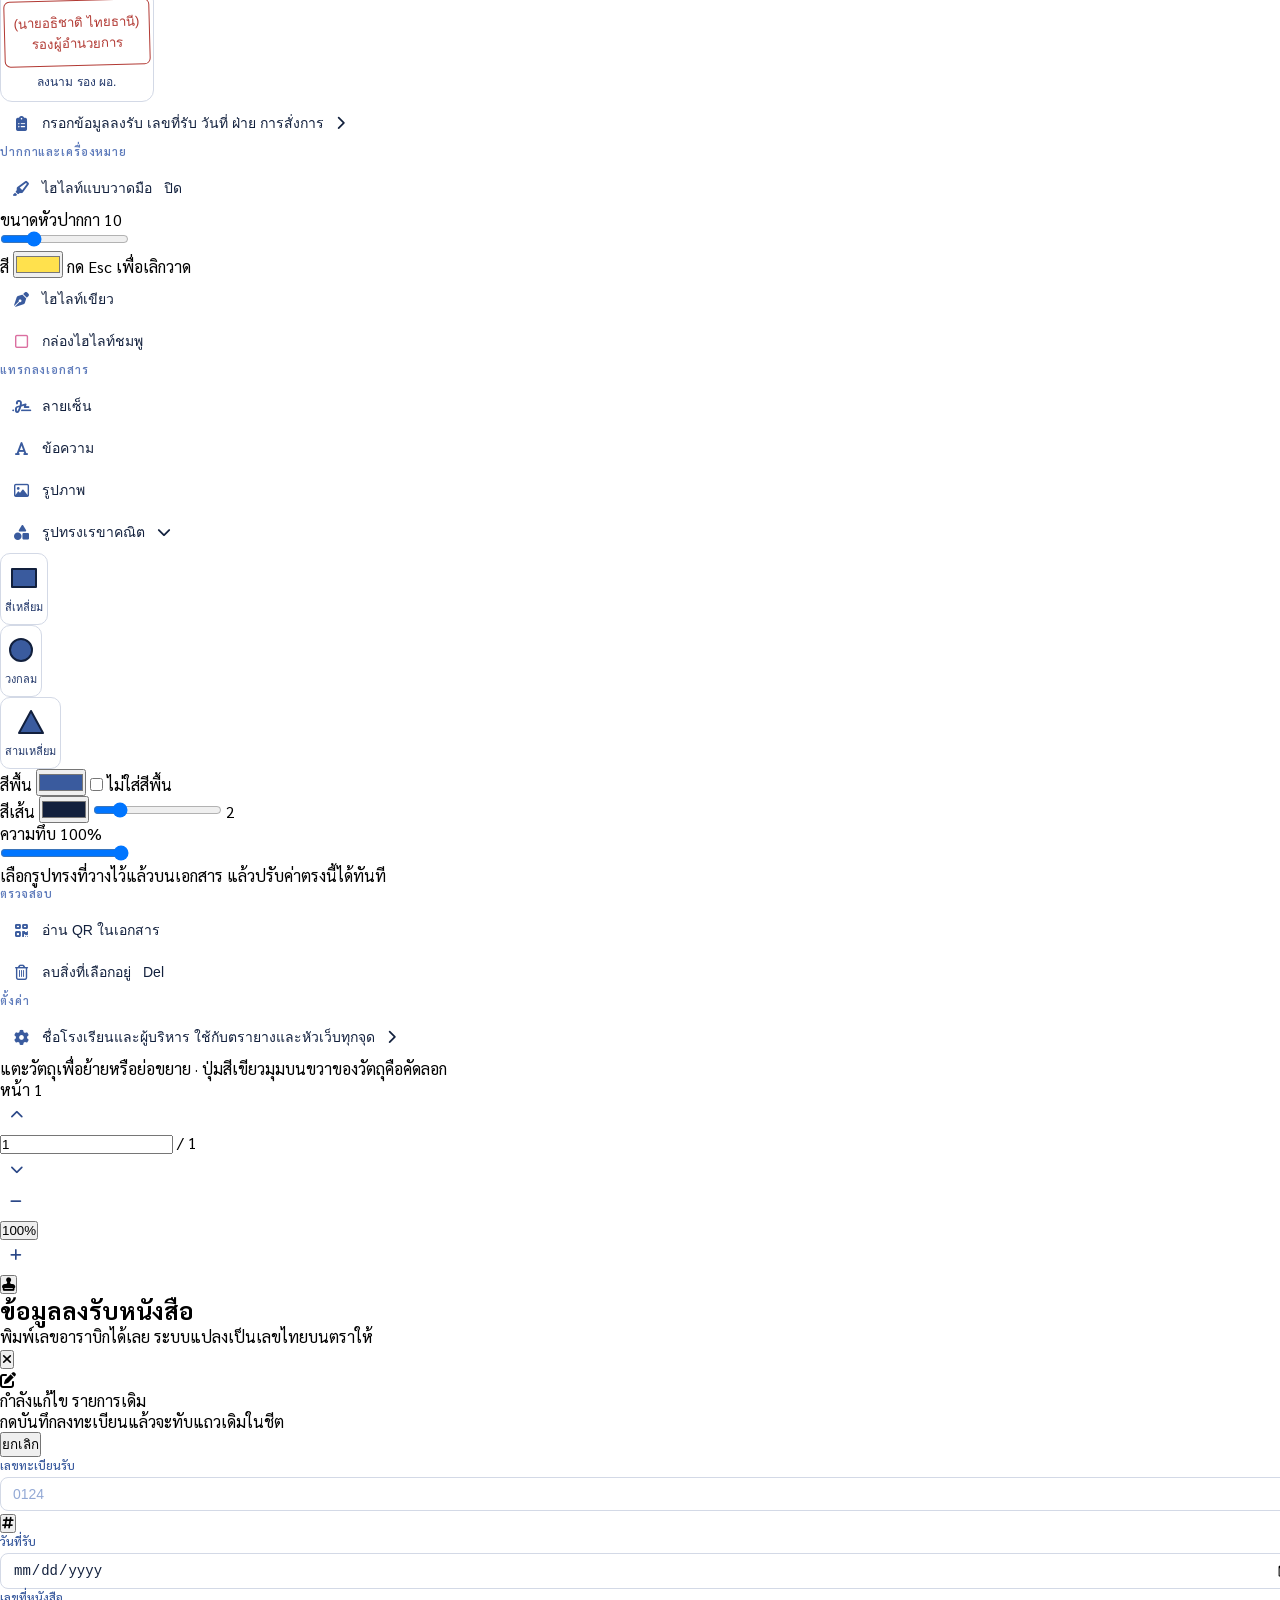
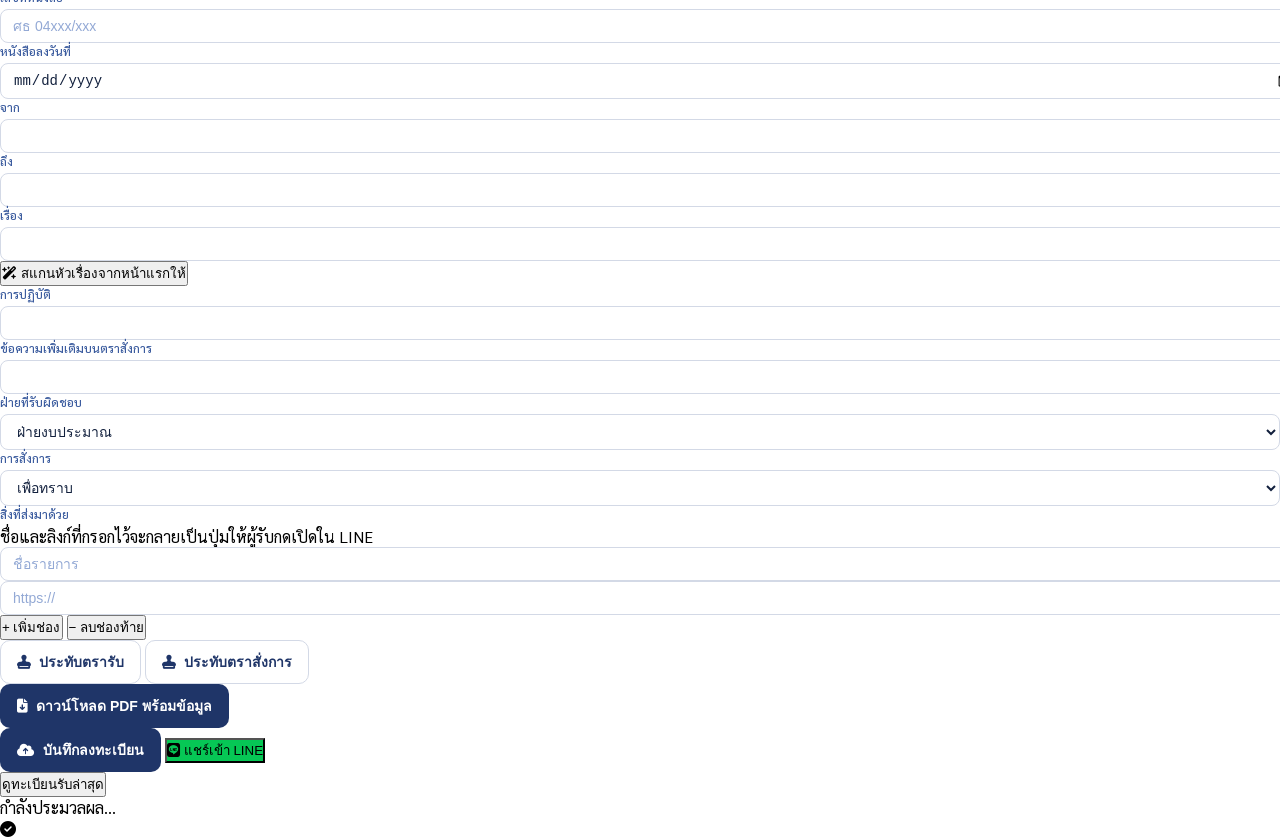
==== commit 084d82ac: "set grid gred 2 collumn" ====
--- a/index.html
+++ b/index.html
@@ -156,10 +156,13 @@
     </div>
   </header>
 
-  <div class="flex-1 grid lg:grid-cols-[1.05fr,1fr] gap-10 lg:gap-16 items-center px-5 sm:px-8 lg:px-16 pb-12 max-w-7xl mx-auto w-full">
-
-    <!-- ซ้าย: สาระ -->
-    <section>
+  <div class="flex-1 flex flex-col px-5 sm:px-8 lg:px-16 pb-12 max-w-7xl mx-auto w-full">
+
+   <div class="flex-1 grid lg:grid-cols-[1.05fr,1fr] gap-10 lg:gap-16 items-center">
+
+    <!-- ซ้าย: สาระ
+         min-w-0 สำคัญ ไม่ใส่แล้วเนื้อหายาว ๆ ในคอลัมน์จะดันความกว้างจนอีกฝั่งถูกบีบ -->
+    <section class="min-w-0">
       <p class="inline-flex items-center gap-2 text-xs font-medium tracking-wide text-ink-600 bg-ink-100 rounded-full px-3 py-1 mb-5">
         <span class="w-1.5 h-1.5 rounded-full bg-leaf-500"></span>
         ทำงานในเครื่องคุณ สามารถส่งไฟล์ขึ้นเซิร์ฟเวอร์เก็บไว้และบันทึกค่าต่างๆ ได้
@@ -192,7 +195,7 @@
     </section>
 
     <!-- ขวา: จุดเริ่มงาน -->
-    <section class="relative">
+    <section class="relative min-w-0">
       <!-- ตรายางประกอบ -->
       <div aria-hidden="true"
            class="hidden sm:block absolute -top-8 -right-2 lg:-right-6 rotate-[-8deg] select-none pointer-events-none z-10">
@@ -233,23 +236,32 @@
           เปิดงานที่บันทึกค้างไว้
         </button>
       </div>
-
-      <!-- ทะเบียนล่าสุดจากชีต ซ่อนไว้จนกว่าจะพบว่าตั้งค่า CLOUD ไว้แล้ว -->
-      <div id="homeRegistry" class="hidden mt-6 bg-white rounded-2xl shadow-page p-6 sm:p-8">
-        <div class="flex items-start justify-between gap-3 mb-4">
-          <div>
-            <h2 class="font-display font-semibold text-ink-900">ทะเบียนรับล่าสุด</h2>
-            <p class="text-xs text-ink-500 mt-0.5">กด “แก้ไข” เพื่อดึงค่าที่บันทึกไว้กลับมาลงฟอร์ม</p>
-          </div>
-          <button id="homeRegistryRefresh" type="button"
-                  class="shrink-0 w-9 h-9 rounded-lg text-ink-500 hover:bg-ink-50 hover:text-ink-900 transition-colors"
-                  title="โหลดใหม่" aria-label="โหลดทะเบียนใหม่">
-            <i class="fa-solid fa-rotate-right text-sm"></i>
-          </button>
-        </div>
-        <div id="homeRegistryList" class="space-y-2 max-h-[24rem] overflow-y-auto -mx-1 px-1"></div>
-      </div>
     </section>
+   </div>
+
+   <!-- ทะเบียนล่าสุดจากชีต เต็มความกว้าง ซ่อนไว้จนกว่าจะพบว่าตั้งค่า CLOUD ไว้แล้ว -->
+   <section id="homeRegistry" class="hidden mt-12 lg:mt-16 bg-white rounded-2xl shadow-page p-6 sm:p-8">
+     <div class="flex items-start justify-between gap-3 mb-4">
+       <div class="min-w-0">
+         <h2 class="font-display font-semibold text-lg text-ink-900">ทะเบียนรับล่าสุด</h2>
+         <p class="text-xs text-ink-500 mt-0.5">กด “แก้ไข” เพื่อดึงค่าที่บันทึกไว้กลับมาลงฟอร์ม</p>
+       </div>
+       <button id="homeRegistryRefresh" type="button"
+               class="shrink-0 w-9 h-9 rounded-lg text-ink-500 hover:bg-ink-50 hover:text-ink-900 transition-colors"
+               title="โหลดใหม่" aria-label="โหลดทะเบียนใหม่">
+         <i class="fa-solid fa-rotate-right text-sm"></i>
+       </button>
+     </div>
+
+     <!-- หัวตาราง โผล่เฉพาะจอกว้างที่แถวเรียงเป็นคอลัมน์ได้จริง -->
+     <div id="homeRegistryHead"
+          class="hidden lg:grid grid-cols-[6rem_7.5rem_minmax(0,1fr)_12rem_7.5rem] gap-x-5 items-center
+                 px-4 pb-2 mb-1 border-x border-transparent border-b-desk-200 border-b text-[11px] font-medium text-ink-400">
+       <span>เลขที่รับ</span><span>วันที่รับ</span><span>เรื่อง</span><span>จาก · ฝ่าย</span><span></span>
+     </div>
+
+     <div id="homeRegistryList" class="space-y-2 max-h-[26rem] overflow-y-auto -mx-1 px-1"></div>
+   </section>
   </div>
 </main>
 
